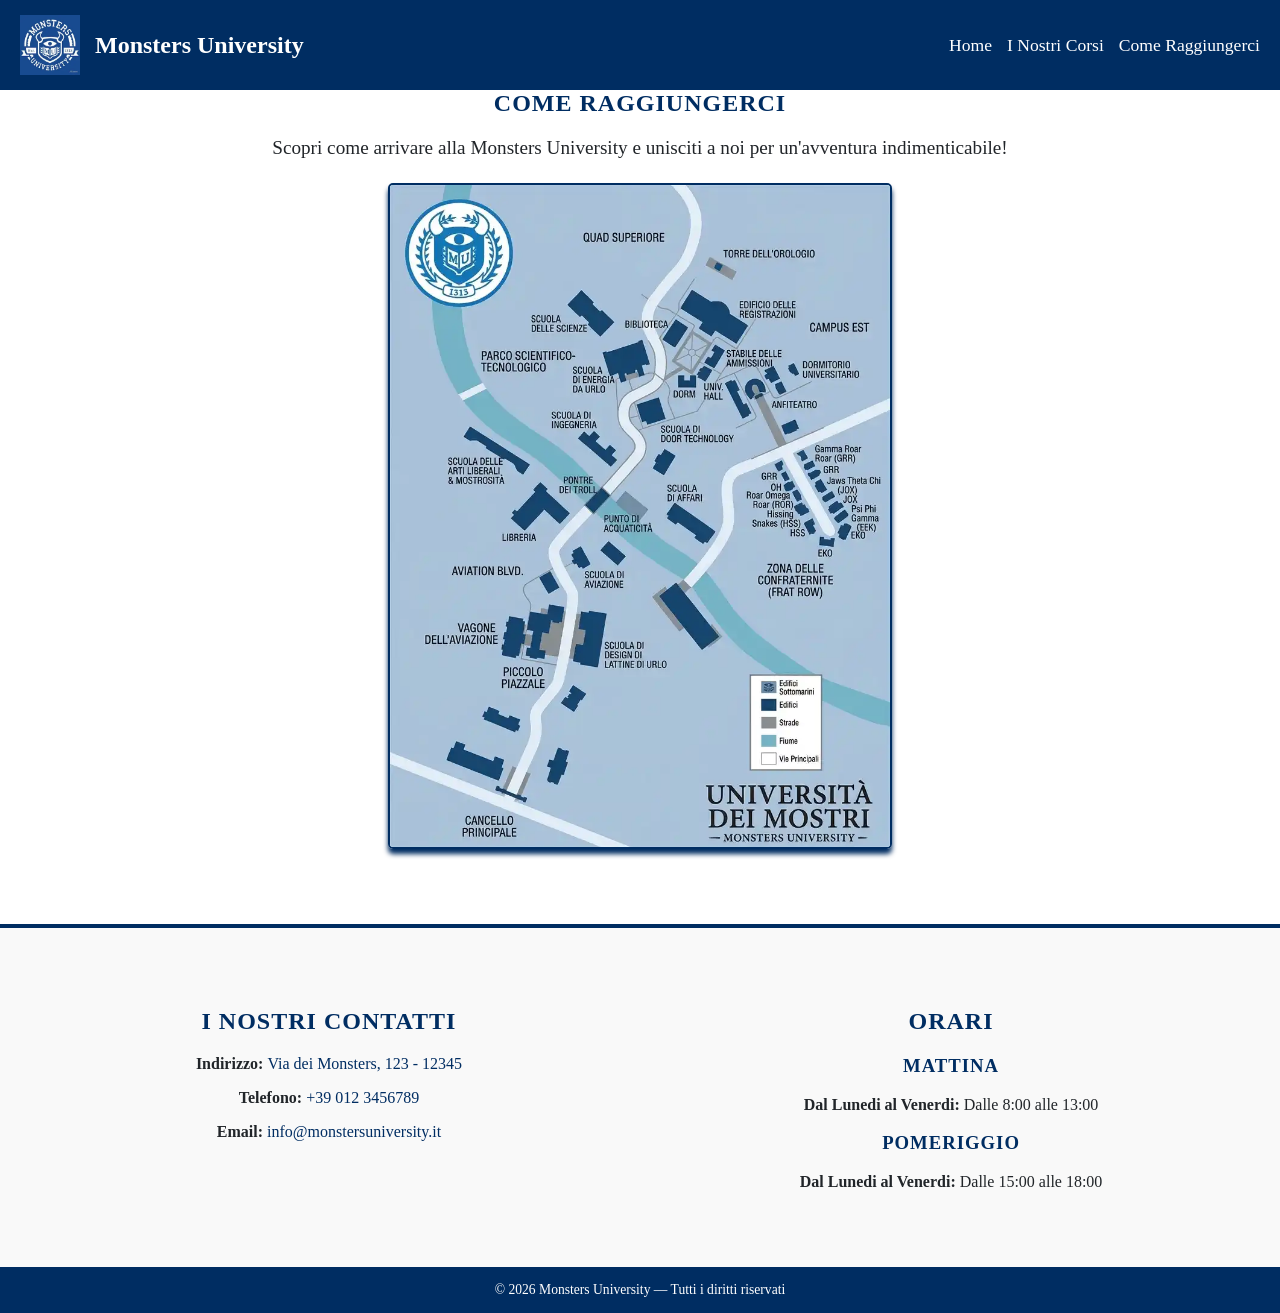
==== pages/comeRaggiungerci.html @ dba763a9 "Fix: Navbar resa fissa sullo scorrimento e resi i testi dei collegamenti nella navbar più grandi anc" ====
<!DOCTYPE html>
<html lang="it">
<head>
    <meta charset="UTF-8">
    <meta name="viewport" content="width=device-width, initial-scale=1.0">
    <meta name="description" content="Come Raggiungerci">
    <title>Come Raggiungerci</title>

    <link rel="shortcut icon" href="../assets/images/Favicon.ico" type="image/x-icon" />
    
    <link rel="stylesheet" href="../css/navbar.css" />
    <link rel="stylesheet" href="../css/style.css" />
    <!-- richiamo del file CSS specifico per la pagina "Come Raggiungerci" -->
    <link rel="stylesheet" href="../css/comeRaggiungerci.css" />
    <link rel="stylesheet" href="../css/footer.css" />
</head>
<body>
    <header class="navbar">
        <div class="logo">
            <a href="../index.html">
                <img src="../assets/images/logoScuola.webp" alt="Logo MU" width="94" height="94" style="height: 60px; width: auto">
            </a>
            <span>Monsters University</span>
        </div>
        <button class="hamburger" aria-label="Apri menu">
            <span></span>
            <span></span>
            <span></span>
        </button>
        <nav>
            <ul class="nav-links">
                <li><a href="../index.html">Home</a></li>
                <li><a href="../pages/nostriCorsi.html">I Nostri Corsi</a></li>
                <li><a href="#">Come Raggiungerci</a></li>
            </ul>
        </nav>
    </header>

    <main>
        <ul class="menuSmartphone">
            <li><a href="../index.html">Home</a></li> 
            <li><a href="../pages/nostriCorsi.html">I Nostri Corsi</a></li>
            <li><a href="#">Come Raggiungerci</a></li>
        </ul>

        <!-- Contenuto della pagina "Come Raggiungerci" -->
        <section class="hero-come-raggiungerci">
            <div class="hero-overlay">
                <div class="hero-contenuti" id="inizio">
                    <h1 class="">Come Raggiungerci</h1>
                    <p class="hero-descrizione">Scopri come arrivare alla Monsters University e unisciti a noi per un'avventura indimenticabile!</p>
                    <div class="mappa">

                        <img src="../assets/images/mappaUniversitaDesktop.webp" 
                            srcset="../assets/images/mappaUniversitaDesktop.webp 500w, 
                                    ../assets/images/mappaUniversitaDesktop.webp 1000w" 
                            sizes="(max-width: 768px) 90vw, 500px"
                            alt="Mappa della Monsters University"
                            loading="lazy"
                            width="500" 
                            height="662">
                    </div>
                </div>
            </div>
        </section>
        <section class="info-container">
            <div class="contatti">
                <h2>I nostri contatti</h2>
                    <p><strong>Indirizzo: </strong><a href="http://maps.google.com/?q=Via+dei+Monsters%2C+123+-+12345+-+Monstropolis" target="_blank">Via dei Monsters, 123 - 12345</a></p>
                    <p><strong>Telefono: </strong><a href="tel:+390123456789">+39 012 3456789</a></p>
                    <p><strong>Email: </strong><a href="mailto:info@monstersuniversity.it">info@monstersuniversity.it</a></p>
            </div>
            <div class="orari">
                <h2>Orari</h2>
                    <h3>Mattina</h3>
                        <p><strong>Dal Lunedi al Venerdi:  </strong>Dalle 8:00 alle 13:00</p>
                    <h3>Pomeriggio</h3>
                        <p><strong>Dal Lunedi al Venerdi: </strong>Dalle 15:00 alle 18:00</p>
            </div>
        </section>
    </main>
    <script src="../JavaScript/jquery-3.6.0.min.js"></script>
    <script src="../JavaScript/customNavbar.js"></script>
    <script src="../JavaScript/footer.js"></script>
</body>
</html>
---- css/navbar.css ----
/* NAVBAR.CSS - Stili globali e Navigazione */

body {
    margin: 0;
    font-family: 'Arial', sans-serif;
    padding-top: 70px; /* Spazio per la navbar fissa */
}

.logo a {
    display: flex;
    align-items: center;
    gap: 15px;
    text-decoration: none;
    color: white;
    /* O il colore che preferisci per il testo del logo */
}

.logo a:hover {
    /* Opzionale: un leggero effetto quando passi il mouse sul logo */
    opacity: 0.9;
}

/* Tipografia specifica per gli elementi della Navbar */
.logo span {
    font-family: 'Roboto Slab', serif;
    color: white;
}

.nav-links a {
    font-family: 'Graduate', serif;
    /* Ripristinato Graduate come nel tuo file originale */
    color: white;
    text-decoration: none;
    font-size: 1.1rem;
    transition: color 0.3s;
}

/* Struttura Navbar */
.navbar {
    display: flex;
    justify-content: space-between;
    align-items: center;
    padding: 15px 20px;
    background-color: #002D62;
    color: white;
    /* Rende la navbar fissa */
    position: fixed;   
    top: 0;            
    left: 0;           
    width: 100%;       
    box-sizing: border-box; 
    z-index: 1000;     
}



.logo {
    display: flex;
    align-items: center;
    gap: 15px;
    font-size: 1.5rem;
    font-weight: bold;
    transition: 0.3s;
    text-decoration: none;
}

.logo:hover {
    text-shadow: 2px 2px 5px #93c54b;
}

.nav-links {
    list-style: none;
    display: flex;
    flex-wrap: wrap;
    justify-content: center;
    gap: 15px;
    margin: 0;
    padding: 0;
}

.nav-links a:hover {
    color: #93c54b;
}
/*Menu Hamburger e bottone nascosti in modalità desktop*/
.menuSmartphone {
    display: none;
}

.hamburger {
    display: none;
    flex-direction: column;
    gap: 5px;
    background: none;
    border: none;
    cursor: pointer;
}

.hamburger span {
    width: 28px;
    height: 3px;
    background: white;
    border-radius: 3px;
    transition: 0.3s;
}

/* Responsive Navbar */
@media screen and (max-width: 768px) {

    html,
    body {
        overflow-x: hidden;
    }

    .menu {
        display: none;
    }

    .line {
        width: 30px;
        height: 2px;
        margin: 5px;
    }

    nav {
        width: 100%;
        display: none;
    }

    .navbar {
        position: fixed;
        display: flex;
        justify-content: space-between;
        align-items: center;
        left: 0%;
        top: 0%;
        width: 100%;
        z-index: 1000;
        transform: translate();
    }

    .logo {
        display: flex;
        align-items: center;
        gap: 15px;
        font-size: 1.5rem;
        font-weight: bold;
        transition: 0.3s;
        text-decoration: none;
    }

    .title {
        display: flex;
        margin-top: 10%;
        flex-direction: column;
        justify-content: center;
        align-items: center;
        text-align: center;
        padding: 60px 20px;
        background-color: #ffffff;
    }

    .nav-links {
        display: none;
    }

    .hamburger {
        display: flex;
        flex-direction: column;
        gap: 5px;
        margin-left: auto;
        margin-right: 8px;
    }

.menuSmartphone {
    display: flex;
    position: fixed;
    list-style: none;
    padding: 20px;
    background: #002D62;
    height: 100vh;
    width: 100%;
    flex-direction: column;
    top: 70px;
    clip-path: 100% at 50% -50%;
    -webkit-clip-path: circle(100px at 50% -50%);
    transition: all 1s ease-out;
    pointer-events: none;
    z-index: 900;
}

.menuSmartphone a {
    display: block;
    padding: 15px 0;
    color: white;
    text-decoration: none;
    font-size: 1.2rem; /*Dimensione del testo per i link del menu smartphone*/
    font-family: 'Roboto Slab', serif;
}

.menuSmartphone.open {
    /* MODIFICA: Riattiva i click solo quando è aperto */
    pointer-events: auto;
    -webkit-clip-path: circle(150% at 90% 0%);
    clip-path: circle(150% at 90% 0%);
}

.open {
    display: flex;
    clip-path: 1500% at 50% -50%;
    -webkit-clip-path: circle(1500px at 90% -50%);
    pointer-events: auto;
}
}
---- css/style.css ----
/* STILI GENERALI */
body {
    margin: 0;
    font-family: 'Roboto Slab', serif;
    background-color: #ffffff;
    color: #212529;
    padding-top: 80px; /* Spazio per la navbar fissa */
}

h1, h2, h3 {
    font-family: 'Roboto Slab', serif;
    text-transform: uppercase;
    letter-spacing: 1px;
    color: #002D62;
}

/* 2. SEZIONE TITOLO (HERO/HEADER PAGINA) */
.title {
    display: flex;
    flex-direction: column;
    justify-content: center;
    align-items: center;
    text-align: center;
    padding: 80px 20px;
    background-color: #ffffff;
}

.title h1 {
    margin-bottom: 10px;
    color: #002D62;
}

.title p {
    font-size: 1.4rem;
    color: #1a1a1a;
    max-width: 600px;
}

/* 3. SEZIONE CAMPUS (SCHOOL) */
.school {
    display: flex;
    flex-direction: column;
    justify-content: center;
    align-items: center;
    text-align: center;
    padding: 80px 5%;
}

.school img {
    max-width: 50%;
    height: auto;
    border: 5px double #002D62;
    border-radius: 10px;
    box-shadow: 0 10px 20px rgba(0,0,0,0.2);
}

/* 4. SEZIONE STORIA */
.storia {
    background-color: #f8f9fa;
    padding: 80px 10%;
    border-top: 4px solid #002D62;
}

.container-storia {
    max-width: 1000px;
    margin: 0 auto;
}

.storia h2 {
    font-size: 2.5rem;
    margin-bottom: 40px;
    text-align: center;
}

.storia-grid {
    display: flex;
    gap: 50px;
    align-items: flex-start;
}

.testo-storia p {
    font-size: 1.1rem;
    line-height: 1.8;
    color: #1a1a1a;
    margin-bottom: 20px;
}

/* 5. CITAZIONE */
.citazione {
    background-color: #ffffff;
    padding: 30px;
    border-left: 6px solid #002D62;
    box-shadow: 4px 4px 15px rgba(0,0,0,0.05);
    min-width: 280px;
}

.citazione blockquote {
    font-style: italic;
    font-size: 1.2rem;
    color: #002D62;
    margin: 0;
}

.citazione span {
    display: block;
    margin-top: 15px;
    font-weight: bold;
    font-style: normal;
    font-size: 0.9rem;
}

/* 6. RESPONSIVE */
@media (max-width: 768px) {
    .hero-content h1 {
        font-size: 2.2rem;
    }

    .storia-grid {
        flex-direction: column;
        text-align: center;
    }

    .school img {
        max-width: 80%;
        height: auto;
    }

    .citazione {
        min-width: unset;
        width: 100%;
        box-sizing: border-box;
    }
}
---- css/comeRaggiungerci.css ----
/* Modifiche per la pagina "Come Raggiungerci" */
.hero-descrizione{
  font-size: 1.2em;
}
/* Impostazione bordo e immagine della mappa */
.mappa {
    display: flex;
    flex-direction: column;
    justify-content: center;
    align-items: center;
    text-align: center;
    padding: 5px;
}

.mappa img {
    display: block;
    height: auto;    /* Mantiene le proporzioni corrette */
    margin: 0 auto;  /* La centra nel contenitore */
    max-width: 50%;
    border: 2px double #002d62;
    box-shadow: 0 5px 5px rgb(0, 45, 98);
    border-radius: 5px;
}

/* Su Desktop la vogliamo un po' più piccolina per non occupare tutto */
@media (min-width: 769px) {
    .mappa img {
        max-width: 500px; 
    }
}

/* Allineo tutti i testi al centro */
#inizio{
    text-align: center;
    padding: 70px 5%;
}

.info-container {
    display: flex;             
    justify-content: space-between;
    align-items: flex-start;       
    padding: 60px 5%;             
    background-color: #f9f9f9;
    border-top: 4px solid #002D62;
    right: 100%;
}
.contatti, .orari {
    flex: 1;
    max-width: 46%; /* Lasciamo un 10% di "aria" in mezzo */
    text-align: center;
}

a{
    font-family: 'Graduate', serif;
    color: #002D62;
    text-decoration: none;
    transition: color 0.3s;
}

.contatti p a:hover {
    color: #93c54b;
    font-weight: bold; /* Lo rende anche grassetto al passaggio */
    font-size: 17px;
}

.orari {
    text-align: center; /* Spinge il contenuto degli orari verso il bordo destro */
}

/* Rimuovi i padding-inline fissi che avevi prima per evitare conflitti */
---- css/footer.css ----
/* FOOTER.CSS - Stili del footer globale */
body {
    margin: 0;
    padding: 0;
}

.site-footer {
    background-color: #002D62;
    color: white;
    text-align: center;
    padding: 15px 20px;
    font-family: 'Roboto Slab', serif;
    font-size: 0.85rem;
    width: 100%;
    box-sizing: border-box;
    /* Forza il footer a ignorare eventuali margini del padre */
    margin-left: 0;
    margin-right: 0;
}

.site-footer p {
    margin: 0;
    color: #ffffff;
}

@media screen and (max-width: 768px) {
    .site-footer {
        padding: 12px 15px;
        font-size: 0.75rem;
    }
}
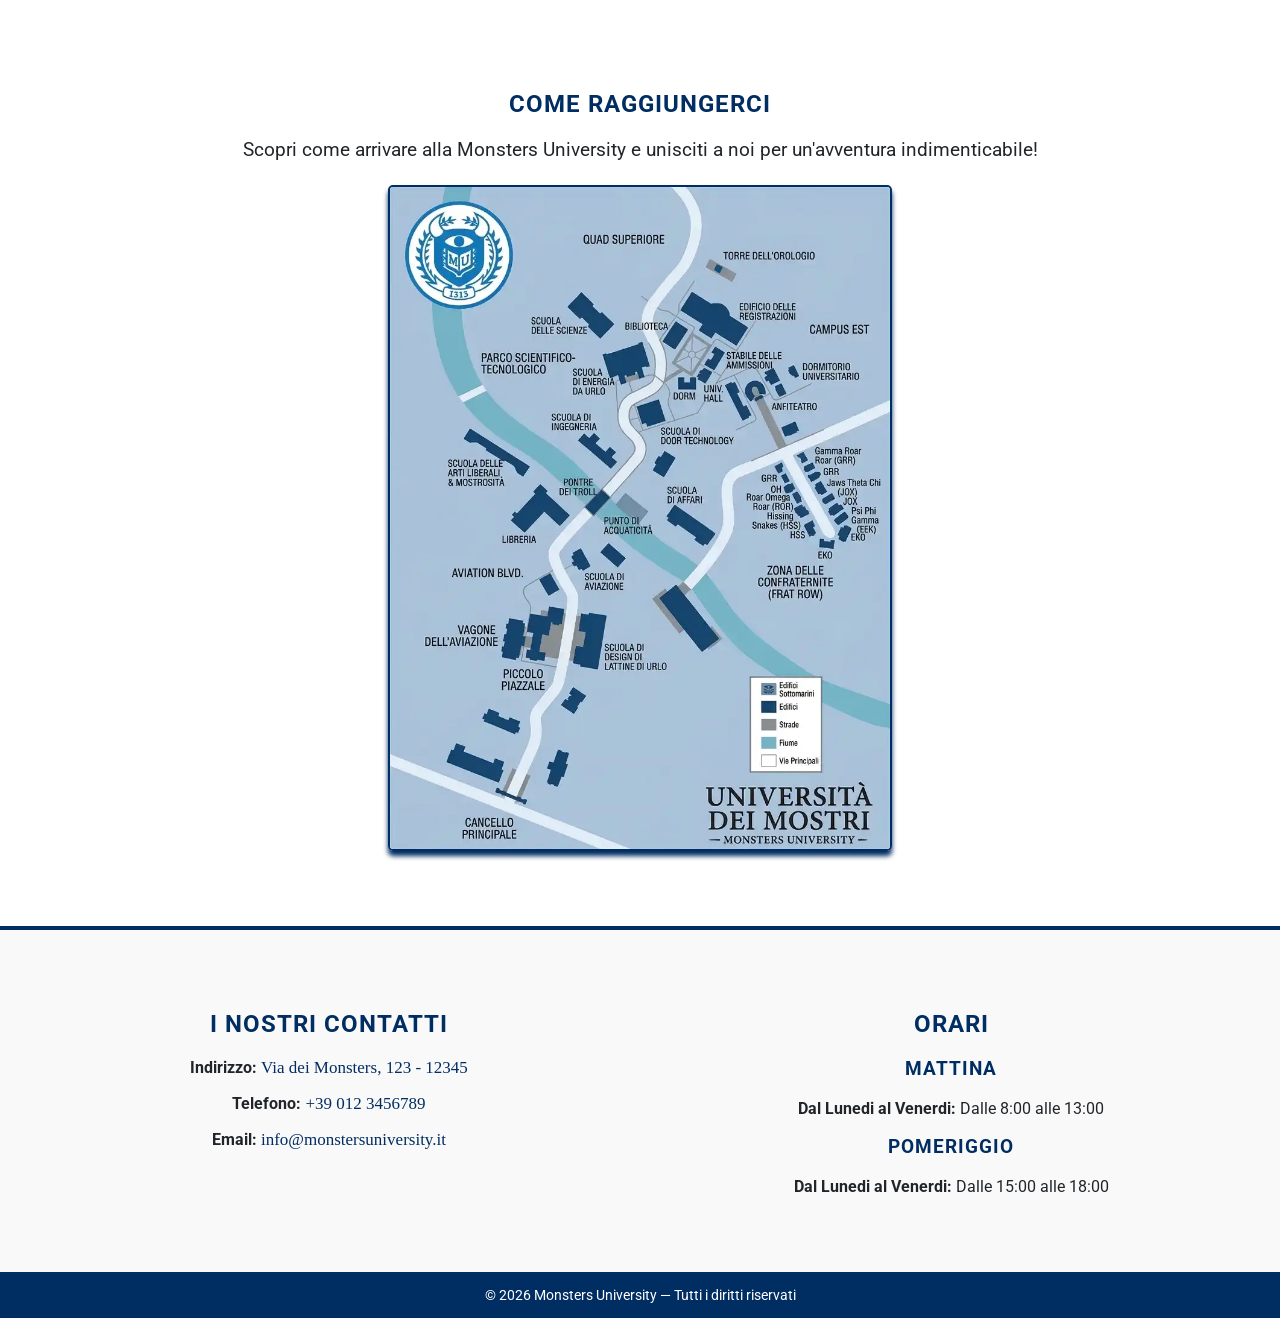
==== commit 07de7882: "Refactor: navbar resa dinamica su pagina comeRaggiungerci" ====
--- a/pages/comeRaggiungerci.html
+++ b/pages/comeRaggiungerci.html
@@ -7,80 +7,66 @@
     <title>Come Raggiungerci</title>
 
     <link rel="shortcut icon" href="../assets/images/Favicon.ico" type="image/x-icon" />
-    
+
+    <!-- Fogli di stile separati per responsabilità: navbar, stili globali, footer e lo stile specifico per comeRaggiungerci -->
+    <link rel="stylesheet" href="../css/fonts.css">
     <link rel="stylesheet" href="../css/navbar.css" />
     <link rel="stylesheet" href="../css/style.css" />
-    <!-- richiamo del file CSS specifico per la pagina "Come Raggiungerci" -->
+    <link rel="stylesheet" href="../css/footer.css">
     <link rel="stylesheet" href="../css/comeRaggiungerci.css" />
-    <link rel="stylesheet" href="../css/footer.css" />
 </head>
 <body>
-    <header class="navbar">
-        <div class="logo">
-            <a href="../index.html">
-                <img src="../assets/images/logoScuola.webp" alt="Logo MU" width="94" height="94" style="height: 60px; width: auto">
-            </a>
-            <span>Monsters University</span>
-        </div>
-        <button class="hamburger" aria-label="Apri menu">
-            <span></span>
-            <span></span>
-            <span></span>
-        </button>
-        <nav>
-            <ul class="nav-links">
-                <li><a href="../index.html">Home</a></li>
-                <li><a href="../pages/nostriCorsi.html">I Nostri Corsi</a></li>
-                <li><a href="#">Come Raggiungerci</a></li>
-            </ul>
-        </nav>
-    </header>
+    <!-- Navbar iniettata dinamicamente da caricaNavBar.js -->
+    <div class="navbar-placeholder"></div>
 
     <main>
-        <ul class="menuSmartphone">
-            <li><a href="../index.html">Home</a></li> 
-            <li><a href="../pages/nostriCorsi.html">I Nostri Corsi</a></li>
-            <li><a href="#">Come Raggiungerci</a></li>
-        </ul>
+        <!-- Menu smartphone iniettato dinamicamente da caricaNavBar.js -->
+        <div id="menu-smartphone-placeholder"></div>
+            <!-- Contenuto della pagina "Come Raggiungerci" -->
+            <section class="hero-come-raggiungerci">
+                <div class="hero-overlay">
+                    <div class="hero-contenuti" id="inizio">
+                        <h1 class="">Come Raggiungerci</h1>
+                        <p class="hero-descrizione">Scopri come arrivare alla Monsters University e unisciti a noi per un'avventura indimenticabile!</p>
+                        <div class="mappa">
 
-        <!-- Contenuto della pagina "Come Raggiungerci" -->
-        <section class="hero-come-raggiungerci">
-            <div class="hero-overlay">
-                <div class="hero-contenuti" id="inizio">
-                    <h1 class="">Come Raggiungerci</h1>
-                    <p class="hero-descrizione">Scopri come arrivare alla Monsters University e unisciti a noi per un'avventura indimenticabile!</p>
-                    <div class="mappa">
-
-                        <img src="../assets/images/mappaUniversitaDesktop.webp" 
-                            srcset="../assets/images/mappaUniversitaDesktop.webp 500w, 
-                                    ../assets/images/mappaUniversitaDesktop.webp 1000w" 
-                            sizes="(max-width: 768px) 90vw, 500px"
-                            alt="Mappa della Monsters University"
-                            loading="lazy"
-                            width="500" 
-                            height="662">
+                            <img src="../assets/images/mappaUniversitaDesktop.webp" 
+                                srcset="../assets/images/mappaUniversitaDesktop.webp 500w, 
+                                        ../assets/images/mappaUniversitaDesktop.webp 1000w" 
+                                sizes="(max-width: 768px) 90vw, 500px"
+                                alt="Mappa della Monsters University"
+                                loading="lazy"
+                                width="500" 
+                                height="662">
+                        </div>
                     </div>
                 </div>
-            </div>
-        </section>
-        <section class="info-container">
-            <div class="contatti">
-                <h2>I nostri contatti</h2>
-                    <p><strong>Indirizzo: </strong><a href="http://maps.google.com/?q=Via+dei+Monsters%2C+123+-+12345+-+Monstropolis" target="_blank">Via dei Monsters, 123 - 12345</a></p>
-                    <p><strong>Telefono: </strong><a href="tel:+390123456789">+39 012 3456789</a></p>
-                    <p><strong>Email: </strong><a href="mailto:info@monstersuniversity.it">info@monstersuniversity.it</a></p>
-            </div>
-            <div class="orari">
-                <h2>Orari</h2>
-                    <h3>Mattina</h3>
-                        <p><strong>Dal Lunedi al Venerdi:  </strong>Dalle 8:00 alle 13:00</p>
-                    <h3>Pomeriggio</h3>
-                        <p><strong>Dal Lunedi al Venerdi: </strong>Dalle 15:00 alle 18:00</p>
-            </div>
-        </section>
+            </section>
+            <section class="info-container">
+                <div class="contatti">
+                    <h2>I nostri contatti</h2>
+                        <p><strong>Indirizzo: </strong><a href="http://maps.google.com/?q=Via+dei+Monsters%2C+123+-+12345+-+Monstropolis" target="_blank" class="informazioni">Via dei Monsters, 123 - 12345</a></p>
+                        <p><strong>Telefono: </strong><span class="informazioni">+39 012 3456789</span></p>
+                        <p><strong>Email: </strong><a href="mailto:info@monstersuniversity.it" class="informazioni">info@monstersuniversity.it</a></p>
+                </div>
+                <div class="orari">
+                    <h2>Orari</h2>
+                        <h3>Mattina</h3>
+                            <p><strong>Dal Lunedi al Venerdi:  </strong>Dalle 8:00 alle 13:00</p>
+                        <h3>Pomeriggio</h3>
+                            <p><strong>Dal Lunedi al Venerdi: </strong>Dalle 15:00 alle 18:00</p>
+                </div>
+            </section>
     </main>
-    <script src="../JavaScript/jquery-3.6.0.min.js"></script>
+
+    <!-- Template HTML della navbar per pagine in /pages (path con ../) -->
+    <script src="../JavaScript/navbar.js"></script>
+    <!-- Servizio di iniezione dei componenti nel DOM -->
+    <script src="../services/caricaNavBar.js"></script>
+    <!-- Logica interattiva della navbar (hamburger menu, animazioni) -->
     <script src="../JavaScript/customNavbar.js"></script>
+    <!-- Footer dinamico aggiunto dai colleghi -->
     <script src="../JavaScript/footer.js"></script>
+
 </body>
 </html>
--- a/css/fonts.css
+++ b/css/fonts.css
@@ -0,0 +1,24 @@
+/* CONFIGURAZIONE FONT LOCALE - ROBOTO SLAB
+   Questa configurazione permette al progetto di funzionare 100% offline,
+   risolvendo i warning di sicurezza (Subresource Integrity) di SonarQube
+   ed evitando chiamate esterne ai server Google.
+*/
+
+/* roboto-slab-700 - latin */
+@font-face {
+  font-family: 'Roboto Slab';
+  font-style: normal;
+  font-weight: 400;
+  font-display: swap;
+  src: url('../assets/fonts/roboto-v51-latin-regular.woff2') format('woff2');
+}
+
+/* Nota: Controlla se anche il file regular (400) ha il v51 nel nome! 
+   Se sì, aggiorna anche quello qui sotto: */
+@font-face {
+  font-family: 'Roboto Slab';
+  font-style: normal;
+  font-weight: 700;
+  font-display: swap;
+  src: url('../assets/fonts/roboto-v51-latin-700.woff2') format('woff2');
+}
--- a/css/comeRaggiungerci.css
+++ b/css/comeRaggiungerci.css
@@ -50,18 +50,13 @@
     text-align: center;
 }
 
-a{
+.informazioni{
     font-family: 'Graduate', serif;
     color: #002D62;
     text-decoration: none;
-    transition: color 0.3s;
+    font-size: 17px;
 }
 
-.contatti p a:hover {
-    color: #93c54b;
-    font-weight: bold; /* Lo rende anche grassetto al passaggio */
-    font-size: 17px;
-}
 
 .orari {
     text-align: center; /* Spinge il contenuto degli orari verso il bordo destro */
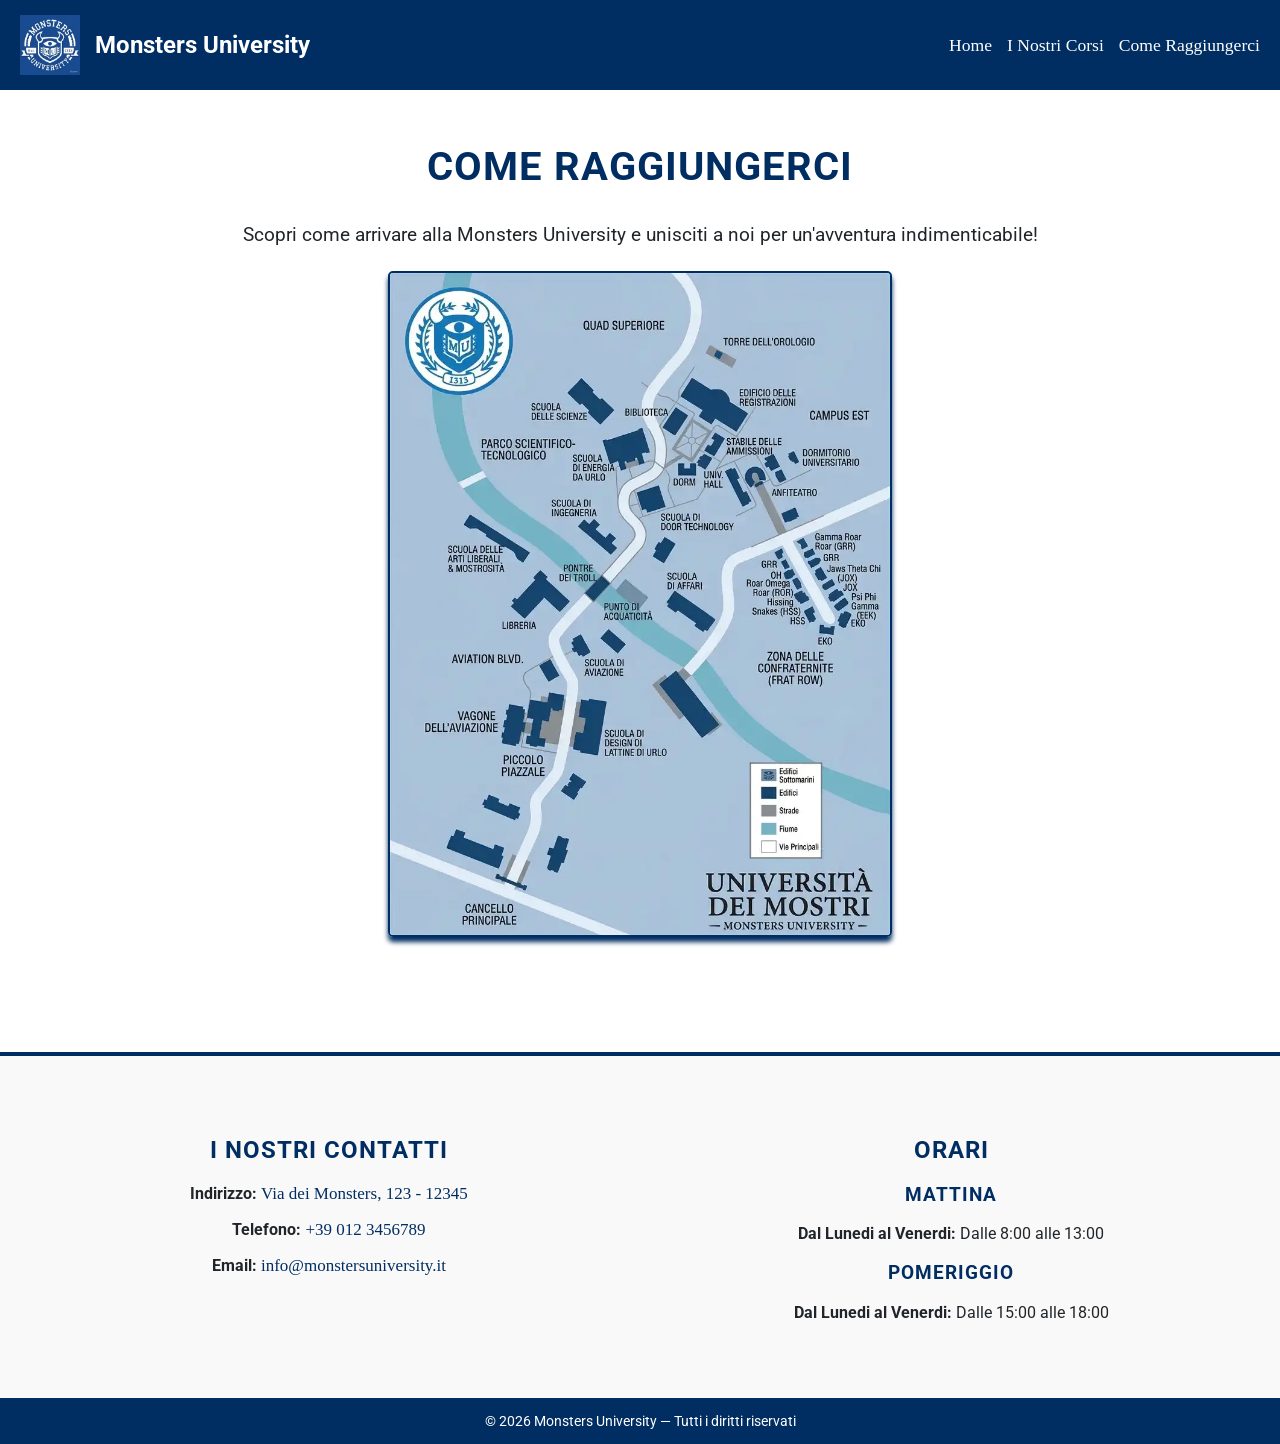
==== commit 0c671493: "Refactor: navbar resa dinamica sulla pagina comeRaggiungerci" ====
--- a/pages/comeRaggiungerci.html
+++ b/pages/comeRaggiungerci.html
@@ -14,10 +14,11 @@
     <link rel="stylesheet" href="../css/style.css" />
     <link rel="stylesheet" href="../css/footer.css">
     <link rel="stylesheet" href="../css/comeRaggiungerci.css" />
+    <link rel="stylesheet" href="../css/footer.css" />
 </head>
 <body>
     <!-- Navbar iniettata dinamicamente da caricaNavBar.js -->
-    <div class="navbar-placeholder"></div>
+    <div id="navbar-placeholder"></div>
 
     <main>
         <!-- Menu smartphone iniettato dinamicamente da caricaNavBar.js -->
@@ -26,7 +27,7 @@
             <section class="hero-come-raggiungerci">
                 <div class="hero-overlay">
                     <div class="hero-contenuti" id="inizio">
-                        <h1 class="">Come Raggiungerci</h1>
+                        <h1>Come Raggiungerci</h1>
                         <p class="hero-descrizione">Scopri come arrivare alla Monsters University e unisciti a noi per un'avventura indimenticabile!</p>
                         <div class="mappa">
 
@@ -58,7 +59,7 @@
                 </div>
             </section>
     </main>
-
+    <script src="../JavaScript/jquery-3.6.0.min.js"></script>
     <!-- Template HTML della navbar per pagine in /pages (path con ../) -->
     <script src="../JavaScript/navbar.js"></script>
     <!-- Servizio di iniezione dei componenti nel DOM -->
--- a/css/comeRaggiungerci.css
+++ b/css/comeRaggiungerci.css
@@ -1,6 +1,9 @@
+h1{
+    font-size: 2.5rem;
+}
 /* Modifiche per la pagina "Come Raggiungerci" */
 .hero-descrizione{
-  font-size: 1.2em;
+  font-size: 1.2rem;
 }
 /* Impostazione bordo e immagine della mappa */
 .mappa {
@@ -32,7 +35,7 @@
 /* Allineo tutti i testi al centro */
 #inizio{
     text-align: center;
-    padding: 70px 5%;
+    padding: 110px 5%;
 }
 
 .info-container {
@@ -42,7 +45,6 @@
     padding: 60px 5%;             
     background-color: #f9f9f9;
     border-top: 4px solid #002D62;
-    right: 100%;
 }
 .contatti, .orari {
     flex: 1;
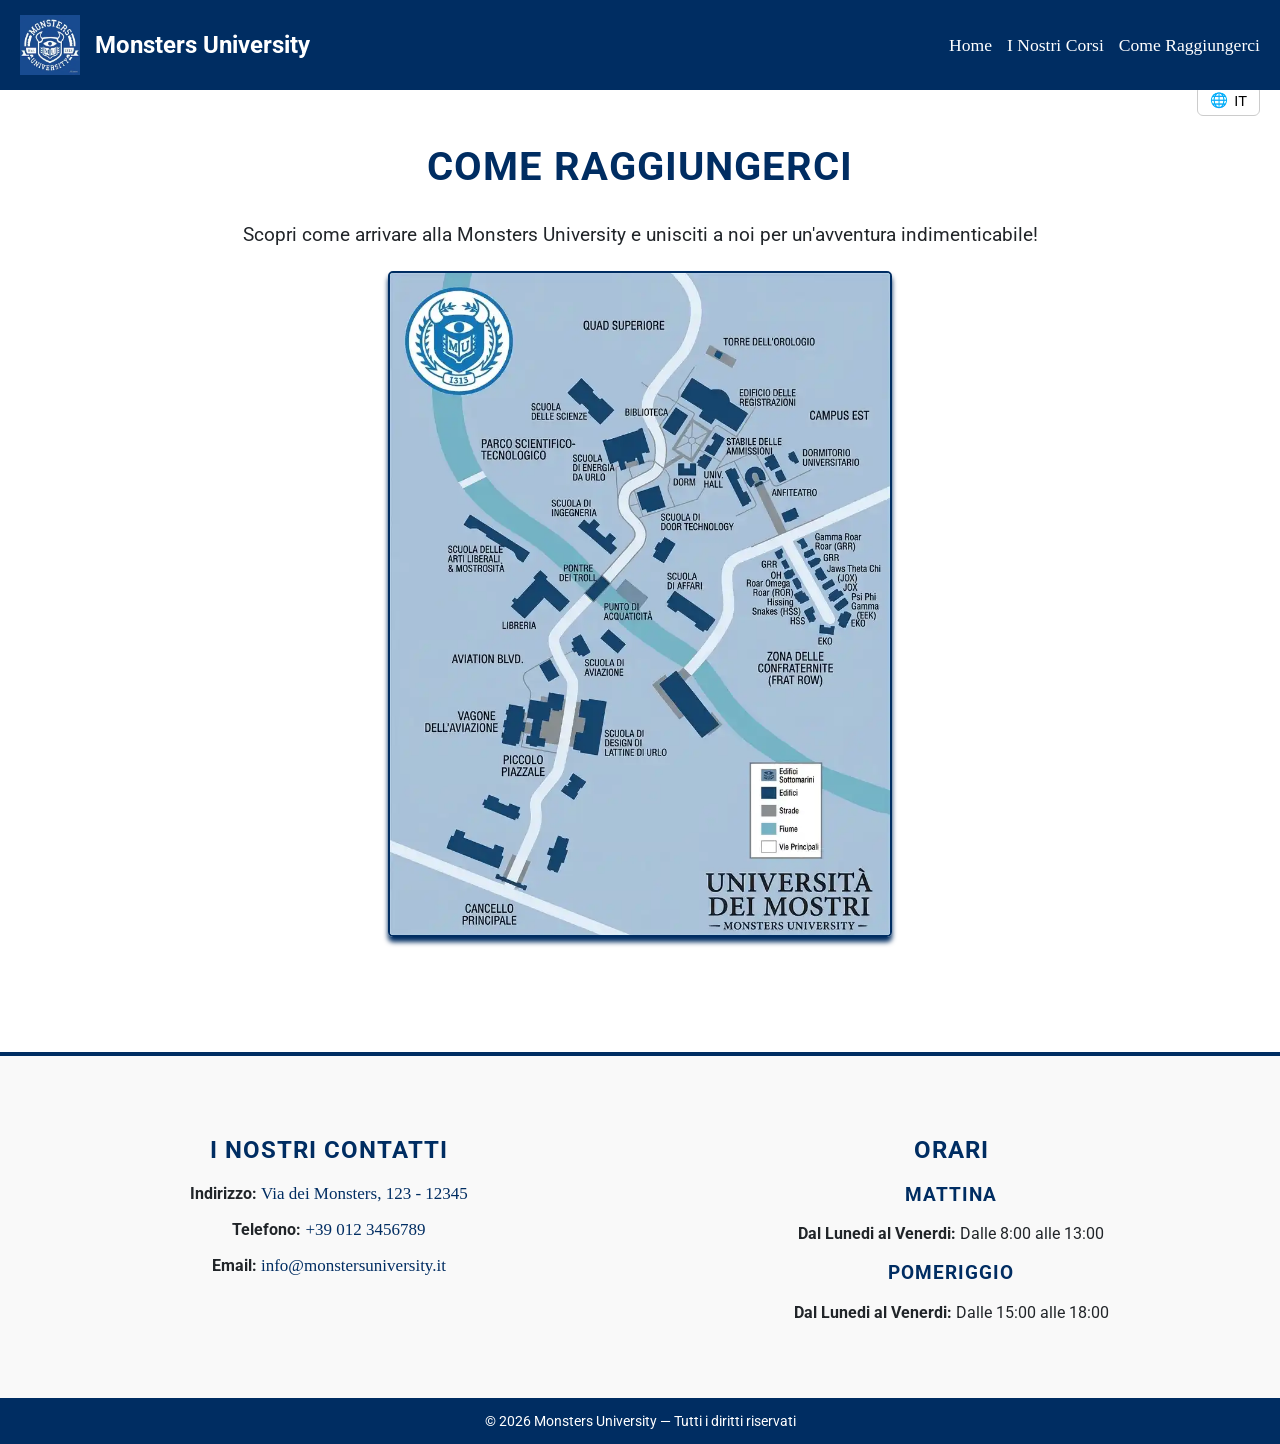
==== commit 36f49020: "Update: Inserita logica e pulsante di cambio lingua in tutte le pagine" ====
--- a/pages/comeRaggiungerci.html
+++ b/pages/comeRaggiungerci.html
@@ -4,15 +4,15 @@
     <meta charset="UTF-8">
     <meta name="viewport" content="width=device-width, initial-scale=1.0">
     <meta name="description" content="Come Raggiungerci">
-    <title>Come Raggiungerci</title>
+    <title>Monsters University — Come Raggiungerci</title>
 
     <link rel="shortcut icon" href="../assets/images/Favicon.ico" type="image/x-icon" />
 
     <!-- Fogli di stile separati per responsabilità: navbar, stili globali, footer e lo stile specifico per comeRaggiungerci -->
     <link rel="stylesheet" href="../css/fonts.css">
     <link rel="stylesheet" href="../css/navbar.css" />
+    <link rel="stylesheet" href="../css/cambioLingua.css" />
     <link rel="stylesheet" href="../css/style.css" />
-    <link rel="stylesheet" href="../css/footer.css">
     <link rel="stylesheet" href="../css/comeRaggiungerci.css" />
     <link rel="stylesheet" href="../css/footer.css" />
 </head>
@@ -20,45 +20,66 @@
     <!-- Navbar iniettata dinamicamente da caricaNavBar.js -->
     <div id="navbar-placeholder"></div>
 
+    <!-- Selettore lingua iniettato dinamicamente da langService.js -->
+    <div id="lang-selector-placeholder"></div>
+
     <main>
         <!-- Menu smartphone iniettato dinamicamente da caricaNavBar.js -->
         <div id="menu-smartphone-placeholder"></div>
-            <!-- Contenuto della pagina "Come Raggiungerci" -->
-            <section class="hero-come-raggiungerci">
-                <div class="hero-overlay">
-                    <div class="hero-contenuti" id="inizio">
-                        <h1>Come Raggiungerci</h1>
-                        <p class="hero-descrizione">Scopri come arrivare alla Monsters University e unisciti a noi per un'avventura indimenticabile!</p>
-                        <div class="mappa">
 
-                            <img src="../assets/images/mappaUniversitaDesktop.webp" 
-                                srcset="../assets/images/mappaUniversitaDesktop.webp 500w, 
-                                        ../assets/images/mappaUniversitaDesktop.webp 1000w" 
-                                sizes="(max-width: 768px) 90vw, 500px"
-                                alt="Mappa della Monsters University"
-                                loading="lazy"
-                                width="500" 
-                                height="662">
-                        </div>
+        <!-- Contenuto della pagina "Come Raggiungerci" -->
+        <section class="hero-come-raggiungerci">
+            <div class="hero-overlay">
+                <div class="hero-contenuti" id="inizio">
+                    <h1 data-i18n="cr_hero_title">Come Raggiungerci</h1>
+                    <p class="hero-descrizione" data-i18n="cr_hero_descrizione">Scopri come arrivare alla Monsters University e unisciti a noi per un'avventura indimenticabile!</p>
+                    <div class="mappa">
+                        <img src="../assets/images/mappaUniversitaDesktop.webp"
+                            srcset="../assets/images/mappaUniversitaDesktop.webp 500w,
+                                    ../assets/images/mappaUniversitaDesktop.webp 1000w"
+                            sizes="(max-width: 768px) 90vw, 500px"
+                            alt="Mappa della Monsters University"
+                            loading="lazy"
+                            width="500"
+                            height="662">
                     </div>
                 </div>
-            </section>
-            <section class="info-container">
-                <div class="contatti">
-                    <h2>I nostri contatti</h2>
-                        <p><strong>Indirizzo: </strong><a href="http://maps.google.com/?q=Via+dei+Monsters%2C+123+-+12345+-+Monstropolis" target="_blank" class="informazioni">Via dei Monsters, 123 - 12345</a></p>
-                        <p><strong>Telefono: </strong><span class="informazioni">+39 012 3456789</span></p>
-                        <p><strong>Email: </strong><a href="mailto:info@monstersuniversity.it" class="informazioni">info@monstersuniversity.it</a></p>
-                </div>
-                <div class="orari">
-                    <h2>Orari</h2>
-                        <h3>Mattina</h3>
-                            <p><strong>Dal Lunedi al Venerdi:  </strong>Dalle 8:00 alle 13:00</p>
-                        <h3>Pomeriggio</h3>
-                            <p><strong>Dal Lunedi al Venerdi: </strong>Dalle 15:00 alle 18:00</p>
-                </div>
-            </section>
+            </div>
+        </section>
+
+        <section class="info-container">
+            <div class="contatti">
+                <h2 data-i18n="cr_contatti_titolo">I nostri contatti</h2>
+                <p>
+                    <strong data-i18n="cr_indirizzo_label">Indirizzo: </strong>
+                    <a href="http://maps.google.com/?q=Via+dei+Monsters%2C+123+-+12345+-+Monstropolis" target="_blank" class="informazioni" data-i18n="cr_indirizzo_valore">Via dei Monsters, 123 - 12345</a>
+                </p>
+                <p>
+                    <strong data-i18n="cr_telefono_label">Telefono: </strong>
+                    <span class="informazioni">+39 012 3456789</span>
+                </p>
+                <p>
+                    <strong data-i18n="cr_email_label">Email: </strong>
+                    <a href="mailto:info@monstersuniversity.it" class="informazioni">info@monstersuniversity.it</a>
+                </p>
+            </div>
+            <div class="orari">
+                <h2 data-i18n="cr_orari_titolo">Orari</h2>
+                <h3 data-i18n="cr_orari_mattina">Mattina</h3>
+                <p>
+                    <strong data-i18n="cr_orari_lun_ven">Dal Lunedi al Venerdi: </strong>
+                    <span data-i18n="cr_orari_mattina_ore">Dalle 8:00 alle 13:00</span>
+                </p>
+                <h3 data-i18n="cr_orari_pomeriggio">Pomeriggio</h3>
+                <p>
+                    <strong data-i18n="cr_orari_lun_ven">Dal Lunedi al Venerdi: </strong>
+                    <span data-i18n="cr_orari_pomeriggio_ore">Dalle 15:00 alle 18:00</span>
+                </p>
+            </div>
+        </section>
     </main>
+
+    <!-- jQuery: libreria esterna, deve essere caricata per prima -->
     <script src="../JavaScript/jquery-3.6.0.min.js"></script>
     <!-- Template HTML della navbar per pagine in /pages (path con ../) -->
     <script src="../JavaScript/navbar.js"></script>
@@ -68,6 +89,15 @@
     <script src="../JavaScript/customNavbar.js"></script>
     <!-- Footer dinamico aggiunto dai colleghi -->
     <script src="../JavaScript/footer.js"></script>
-
+    <!-- Template HTML del selettore lingua — deve essere caricato PRIMA di lang.js -->
+    <script src="../JavaScript/cambioLingua.js"></script>
+    <!-- Dizionario italiano — deve essere caricato PRIMA di lang.js -->
+    <script src="../services/i18n/lang.it.js"></script>
+    <!-- Dizionario inglese — deve essere caricato PRIMA di lang.js -->
+    <script src="../services/i18n/lang.en.js"></script>
+    <!-- Assembla i due dizionari — deve essere caricato PRIMA di langService.js -->
+    <script src="../services/lang.js"></script>
+    <!-- Logica cambio lingua -->
+    <script src="../services/langService.js"></script>
 </body>
 </html>
--- a/css/cambioLingua.css
+++ b/css/cambioLingua.css
@@ -0,0 +1,65 @@
+/* ===================================================
+   SELETTORE LINGUA — da integrare in navbar.css
+   una volta spostato il componente nella navbar
+   =================================================== */
+
+#lang-selector {
+  position: fixed;
+  top: 85px;
+  right: 20px;
+  display: inline-block;
+  z-index: 999;
+}
+
+#lang-toggle {
+  background: none;
+  border: 1px solid #ccc;
+  border-radius: 6px;
+  padding: 6px 12px;
+  cursor: pointer;
+  font-size: 0.9rem;
+  display: flex;
+  align-items: center;
+  gap: 6px;
+}
+
+#lang-toggle:hover {
+  background-color: #f0f0f0;
+}
+
+/* Dropdown nascosto di default */
+#lang-dropdown {
+  display: none;
+  position: absolute;
+  top: calc(100% + 4px);
+  left: 0;
+  background-color: #fff;
+  border: 1px solid #ccc;
+  border-radius: 6px;
+  overflow: hidden;
+  z-index: 1000;
+  min-width: 140px;
+  box-shadow: 0 4px 12px rgba(0, 0, 0, 0.1);
+}
+
+/* Dropdown visibile quando ha la classe open */
+#lang-dropdown.open {
+  display: block;
+}
+
+.lang-option {
+  width: 100%;
+  background: none;
+  border: none;
+  padding: 10px 14px;
+  cursor: pointer;
+  font-size: 0.9rem;
+  text-align: left;
+  display: flex;
+  align-items: center;
+  gap: 8px;
+}
+
+.lang-option:hover {
+  background-color: #f5f5f5;
+}
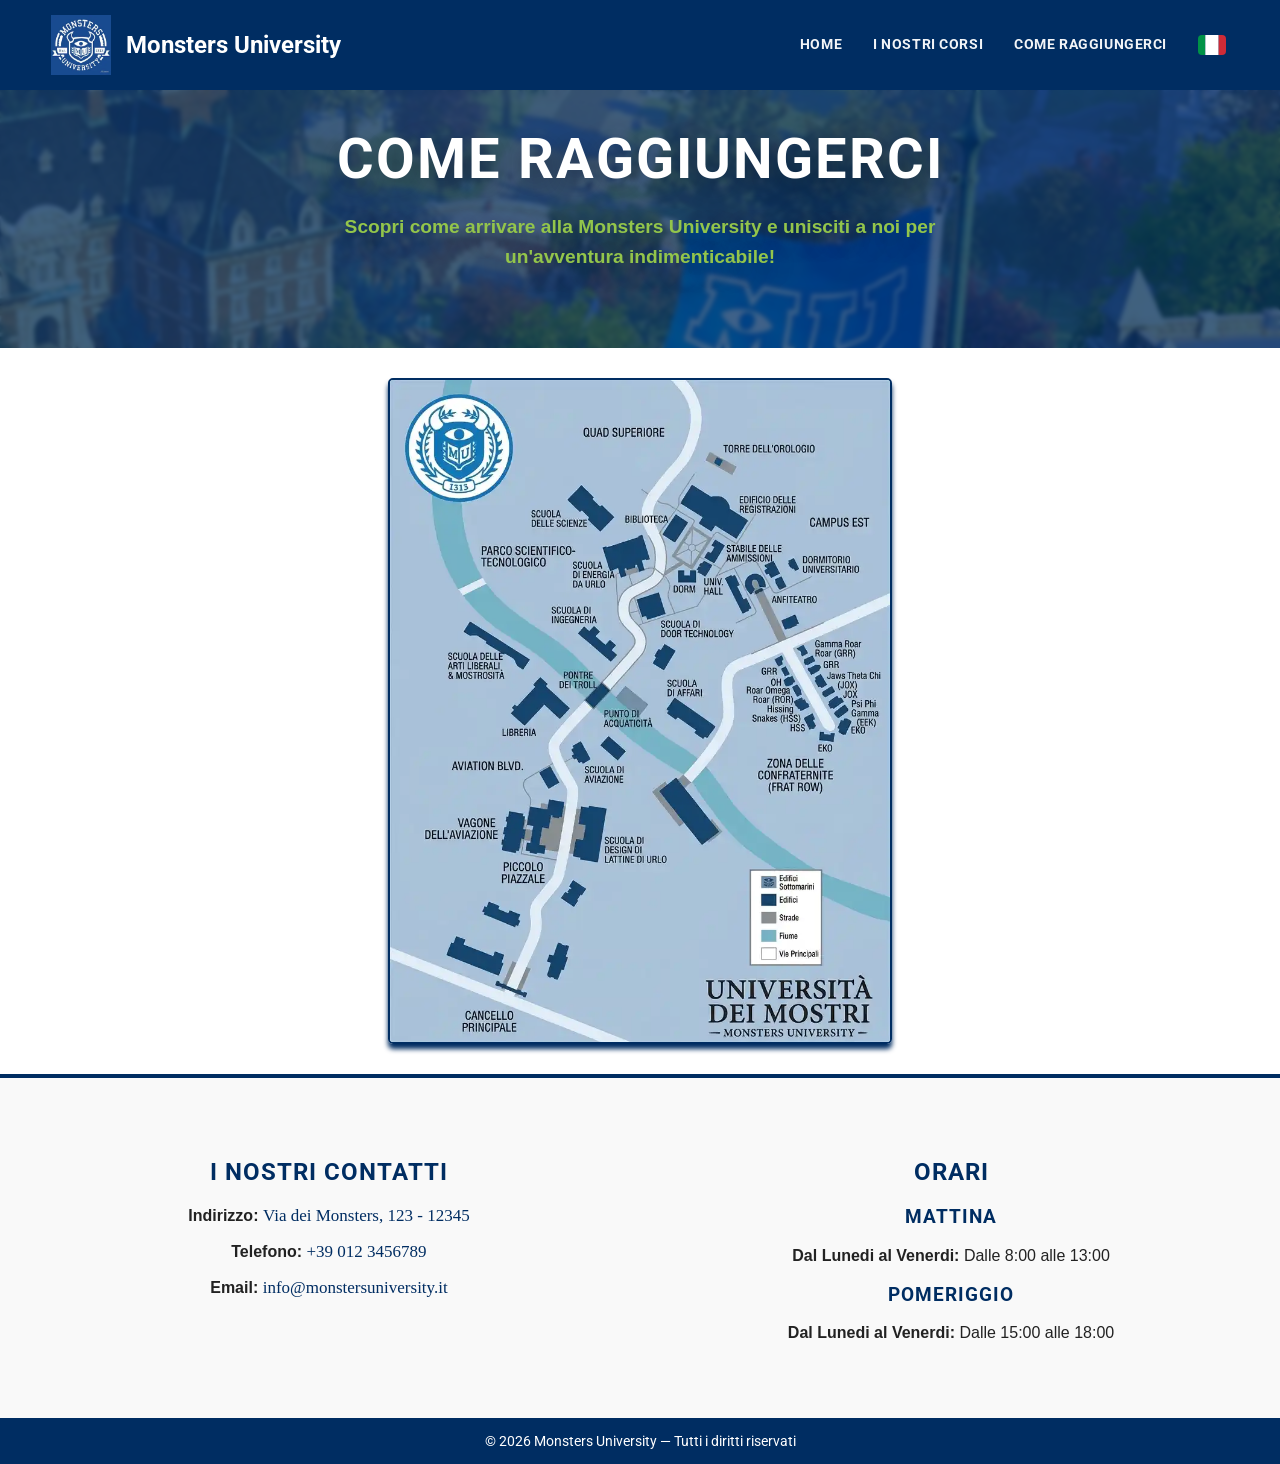
==== commit 7c38afc9: "Fix: Allineata parte grafica del cambio lingua con la logica testata" ====
--- a/pages/comeRaggiungerci.html
+++ b/pages/comeRaggiungerci.html
@@ -1,5 +1,6 @@
 <!DOCTYPE html>
 <html lang="it">
+
 <head>
     <meta charset="UTF-8">
     <meta name="viewport" content="width=device-width, initial-scale=1.0">
@@ -12,10 +13,11 @@
     <link rel="stylesheet" href="../css/fonts.css">
     <link rel="stylesheet" href="../css/navbar.css" />
     <link rel="stylesheet" href="../css/cambioLingua.css" />
-    <link rel="stylesheet" href="../css/style.css" />
+    <link rel="stylesheet" href="../css/styles.min.css" />
     <link rel="stylesheet" href="../css/comeRaggiungerci.css" />
     <link rel="stylesheet" href="../css/footer.css" />
 </head>
+
 <body>
     <!-- Navbar iniettata dinamicamente da caricaNavBar.js -->
     <div id="navbar-placeholder"></div>
@@ -23,27 +25,24 @@
     <!-- Selettore lingua iniettato dinamicamente da langService.js -->
     <div id="lang-selector-placeholder"></div>
 
+    <!-- Menu smartphone iniettato dinamicamente da caricaNavBar.js -->
+    <div id="menu-smartphone-placeholder"></div>
+
     <main>
-        <!-- Menu smartphone iniettato dinamicamente da caricaNavBar.js -->
-        <div id="menu-smartphone-placeholder"></div>
 
         <!-- Contenuto della pagina "Come Raggiungerci" -->
         <section class="hero-come-raggiungerci">
             <div class="hero-overlay">
                 <div class="hero-contenuti" id="inizio">
                     <h1 data-i18n="cr_hero_title">Come Raggiungerci</h1>
-                    <p class="hero-descrizione" data-i18n="cr_hero_descrizione">Scopri come arrivare alla Monsters University e unisciti a noi per un'avventura indimenticabile!</p>
-                    <div class="mappa">
-                        <img src="../assets/images/mappaUniversitaDesktop.webp"
-                            srcset="../assets/images/mappaUniversitaDesktop.webp 500w,
-                                    ../assets/images/mappaUniversitaDesktop.webp 1000w"
-                            sizes="(max-width: 768px) 90vw, 500px"
-                            alt="Mappa della Monsters University"
-                            loading="lazy"
-                            width="500"
-                            height="662">
-                    </div>
+                    <p class="hero-descrizione" data-i18n="cr_hero_descrizione">Scopri come arrivare alla Monsters
+                        University e unisciti a noi per un'avventura indimenticabile!</p>
                 </div>
+            </div>
+            <div class="mappa">
+                <img src="../assets/images/mappaUniversitaDesktop.webp" srcset="../assets/images/mappaUniversitaDesktop.webp 500w,
+                    ../assets/images/mappaUniversitaDesktop.webp 1000w" sizes="(max-width: 768px) 90vw, 500px"
+                    alt="Mappa della Monsters University" loading="lazy" width="500" height="662">
             </div>
         </section>
 
@@ -52,7 +51,8 @@
                 <h2 data-i18n="cr_contatti_titolo">I nostri contatti</h2>
                 <p>
                     <strong data-i18n="cr_indirizzo_label">Indirizzo: </strong>
-                    <a href="http://maps.google.com/?q=Via+dei+Monsters%2C+123+-+12345+-+Monstropolis" target="_blank" class="informazioni" data-i18n="cr_indirizzo_valore">Via dei Monsters, 123 - 12345</a>
+                    <a href="http://maps.google.com/?q=Via+dei+Monsters%2C+123+-+12345+-+Monstropolis" target="_blank"
+                        class="informazioni" data-i18n="cr_indirizzo_valore">Via dei Monsters, 123 - 12345</a>
                 </p>
                 <p>
                     <strong data-i18n="cr_telefono_label">Telefono: </strong>
@@ -100,4 +100,5 @@
     <!-- Logica cambio lingua -->
     <script src="../services/langService.js"></script>
 </body>
+
 </html>
--- a/css/navbar.css
+++ b/css/navbar.css
@@ -1,98 +1,171 @@
-/* NAVBAR.CSS - Stili globali e Navigazione */
+/* NAVBAR.CSS - Integrazione Totale: Navigazione, Mobile & Lingua */
 
 body {
     margin: 0;
     font-family: 'Arial', sans-serif;
-    padding-top: 70px; /* Spazio per la navbar fissa */
-}
-
+    padding-top: 70px;
+    /* Spazio per la navbar fissa */
+}
+
+/* --- Tipografia e Logo --- */
 .logo a {
     display: flex;
     align-items: center;
-    gap: 15px;
+    gap: 12px;
     text-decoration: none;
     color: white;
-    /* O il colore che preferisci per il testo del logo */
-}
-
-.logo a:hover {
-    /* Opzionale: un leggero effetto quando passi il mouse sul logo */
-    opacity: 0.9;
-}
-
-/* Tipografia specifica per gli elementi della Navbar */
+    transition: 0.3s;
+}
+
 .logo span {
     font-family: 'Roboto Slab', serif;
     color: white;
-}
-
-.nav-links a {
-    font-family: 'Graduate', serif;
-    /* Ripristinato Graduate come nel tuo file originale */
-    color: white;
-    text-decoration: none;
-    font-size: 1.1rem;
-    transition: color 0.3s;
-}
-
-/* Struttura Navbar */
-.navbar {
-    display: flex;
-    justify-content: space-between;
-    align-items: center;
-    padding: 15px 20px;
-    background-color: #002D62;
-    color: white;
-    /* Rende la navbar fissa */
-    position: fixed;   
-    top: 0;            
-    left: 0;           
-    width: 100%;       
-    box-sizing: border-box; 
-    z-index: 1000;     
-}
-
-
-
-.logo {
-    display: flex;
-    align-items: center;
-    gap: 15px;
     font-size: 1.5rem;
     font-weight: bold;
-    transition: 0.3s;
-    text-decoration: none;
-}
-
-.logo:hover {
+}
+
+.logo a:hover {
     text-shadow: 2px 2px 5px #93c54b;
+    opacity: 0.9;
+}
+
+/* --- Struttura Navbar Desktop --- */
+.navbar {
+    display: flex;
+    justify-content: space-between;
+    align-items: center;
+    padding: 15px 36px;
+    background-color: #002D62;
+    color: white;
+    position: fixed;
+    top: 0;
+    left: 0;
+    width: 100%;
+    box-sizing: border-box;
+    z-index: 1000;
 }
 
 .nav-links {
     list-style: none;
     display: flex;
-    flex-wrap: wrap;
-    justify-content: center;
-    gap: 15px;
+    align-items: center;
+    gap: 20px;
     margin: 0;
     padding: 0;
 }
 
+.nav-links a {
+    font-family: 'Roboto Slab', serif;
+    color: rgba(255, 255, 255, 0.95);
+    text-decoration: none;
+    font-size: 0.9rem;
+    font-weight: 600;
+    text-transform: uppercase;
+    letter-spacing: 0.04em;
+    transition: color 0.18s ease;
+    height: 44px;
+    display: flex;
+    align-items: center;
+}
+
 .nav-links a:hover {
-    color: #93c54b;
-}
-/*Menu Hamburger e bottone nascosti in modalità desktop*/
-.menuSmartphone {
+    color: #7fb24a;
+}
+
+/* --- SELETTORE LINGUA (Shared Styles) --- */
+.flag-img {
+    width: 28px;
+    height: 20px;
+    object-fit: cover;
+    border-radius: 4px;
+    margin-right: 10px;
+    display: inline-block;
+    vertical-align: middle;
+}
+
+.visually-hidden {
+    position: absolute !important;
+    height: 1px;
+    width: 1px;
+    overflow: hidden;
+    clip: rect(1px, 1px, 1px, 1px);
+    white-space: nowrap;
+}
+
+/* --- Selettore Lingua Desktop --- */
+.nav-lang {
+    position: relative;
+    display: flex;
+    align-items: center;
+}
+
+.nav-lang .lang-toggle {
+    background: none;
+    border: none;
+    color: white;
+    display: flex;
+    align-items: center;
+    gap: 8px;
+    padding: 6px 8px;
+    border-radius: 8px;
+    cursor: pointer;
+    height: 44px;
+}
+
+.nav-lang .lang-toggle:hover {
+    background: rgba(255, 255, 255, 0.1);
+}
+
+.nav-lang .lang-dropdown {
     display: none;
-}
-
+    position: absolute;
+    top: calc(100% + 8px);
+    right: 0;
+    background: rgba(2, 34, 64, 0.98);
+    border-radius: 10px;
+    padding: 6px;
+    min-width: 170px;
+    box-shadow: 0 10px 30px rgba(0, 0, 0, 0.4);
+    z-index: 1100;
+}
+
+.nav-lang .lang-dropdown.open {
+    display: block;
+}
+
+.nav-lang .lang-option {
+    display: flex;
+    align-items: center;
+    gap: 10px;
+    background: none;
+    border: none;
+    color: white;
+    padding: 10px;
+    width: 100%;
+    text-align: left;
+    cursor: pointer;
+    border-radius: 6px;
+    font-family: 'Roboto Slab', serif;
+}
+
+.nav-lang .lang-option:hover {
+    background: rgba(255, 255, 255, 0.1);
+}
+
+/* --- HAMBURGER MENU --- */
 .hamburger {
     display: none;
+    /* Nascosto su desktop */
     flex-direction: column;
     gap: 5px;
     background: none;
     border: none;
     cursor: pointer;
+    width: 50px !important;
+    z-index: 1100;
+    padding: 10px;
+    /* Recupera il padding per allinearsi al bordo */
+    transition: right 0.3s ease;
 }
 
 .hamburger span {
@@ -100,114 +173,226 @@
     height: 3px;
     background: white;
     border-radius: 3px;
-    transition: 0.3s;
-}
-
-/* Responsive Navbar */
-@media screen and (max-width: 768px) {
-
-    html,
-    body {
-        overflow-x: hidden;
-    }
-
-    .menu {
-        display: none;
-    }
-
-    .line {
-        width: 30px;
-        height: 2px;
-        margin: 5px;
-    }
-
-    nav {
-        width: 100%;
-        display: none;
-    }
-
+    transition: transform 0.4s cubic-bezier(.2, .9, .25, 1), opacity 0.2s ease;
+}
+
+/* --- RESPONSIVE (Mobile) --- */
+@media screen and (max-width: 852px) {
     .navbar {
-        position: fixed;
-        display: flex;
-        justify-content: space-between;
-        align-items: center;
-        left: 0%;
-        top: 0%;
-        width: 100%;
-        z-index: 1000;
-        transform: translate();
-    }
-
-    .logo {
-        display: flex;
-        align-items: center;
-        gap: 15px;
-        font-size: 1.5rem;
-        font-weight: bold;
-        transition: 0.3s;
-        text-decoration: none;
-    }
-
-    .title {
-        display: flex;
-        margin-top: 10%;
-        flex-direction: column;
-        justify-content: center;
-        align-items: center;
-        text-align: center;
-        padding: 60px 20px;
-        background-color: #ffffff;
+        /* Se la navbar taglia i contenuti, la X sparirà sempre */
+        overflow: visible !important;
+        box-sizing: border-box;
     }
 
     .nav-links {
         display: none;
     }
 
+
+    .logo a {
+        display: flex;
+        align-items: center;
+        /* Mantiene l'immagine centrata verticalmente rispetto alle due righe di testo */
+        gap: 10px;
+        max-width: calc(100% - 60px);
+        /* Lascia 60px di spazio fisso per l'hamburger a destra */
+    }
+
+    .logo span {
+        display: inline-block;
+        white-space: normal;
+        /* Permette il ritorno a capo */
+        word-wrap: break-word;
+        /* Spezza le parole se necessario */
+        line-height: 1.1;
+        /* Avvicina le righe per un look più compatto */
+        font-size: 1.4rem;
+        /* Regola la dimensione per favorire il break */
+        max-width: 120px;
+        /* TRUCCO: limita la larghezza dello span per forzare "University" sotto "Monsters" */
+        text-align: left;
+    }
+
+    .logo img {
+        flex-shrink: 0;
+        height: 50px;
+        /* Riducendo leggermente l'altezza in mobile aiuti il testo a starci meglio */
+        width: auto;
+    }
+
     .hamburger {
         display: flex;
+        width: 48px;
+        height: 48px;
+        background: none;
+        border: none;
+        cursor: pointer;
+        position: relative;
+        z-index: 2000;
+        margin-left: auto;
+        overflow: visible !important; /* Garantisce che la X sia sempre visibile anche se esce dai confini del bottone */
+        margin-right: 0;
+        padding: 0;
+    }
+
+    .hamburger span {
+        position: absolute;
+        width: 26px;
+        height: 3px;
+        background: white;
+        border-radius: 3px;
+        transition: all 0.4s ease-in-out;
+        /* Centratura assoluta rispetto al bottone 45x45 */
+        left: 50%;
+        top: 50%;
+        transform-origin: center center;
+    }
+
+    /* --- STATO CHIUSO (Lineette distanziate) --- */
+    .hamburger span:nth-child(1) {
+        transform: translate(-50%, -10px);
+    }
+
+    .hamburger span:nth-child(2) {
+        transform: translate(-50%, -50%);
+    }
+
+    .hamburger span:nth-child(3) {
+        transform: translate(-50%, 7px);
+    }
+
+    /* --- STATO APERTO (La X perfetta) --- */
+    .hamburger.open {
+        position: relative !important;
+         /* Rende il bottone relativo per mantenere la X sempre visibile */
+        overflow: visible !important;
+        /* Forza il contesto di rendering sopra tutto */
+        isolation: isolate;
+    }
+
+    .hamburger.open span {
+        width: 24px !important;
+        /* Misura equilibrata */
+    }
+
+    .hamburger.open span:nth-child(1) {
+        transform: translate(-50%, -50%) rotate(45deg);
+    }
+
+    .hamburger.open span:nth-child(2) {
+        opacity: 0;
+        transform: translate(-150%, -50%);
+        /* Schizza via a sinistra */
+    }
+
+    .hamburger.open span:nth-child(3) {
+        transform: translate(-50%, -50%) rotate(-45deg);
+    }
+
+    .menuSmartphone {
+        display: flex;
+        position: fixed;
+        list-style: none;
+        padding: 80px 30px 20px 30px;
+        /* Più spazio in alto per la X */
+        background: #002D62;
+        height: 100vh;
+        width: 100%;
         flex-direction: column;
-        gap: 5px;
-        margin-left: auto;
-        margin-right: 8px;
-    }
-
-.menuSmartphone {
-    display: flex;
-    position: fixed;
-    list-style: none;
-    padding: 20px;
-    background: #002D62;
-    height: 100vh;
-    width: 100%;
-    flex-direction: column;
-    top: 70px;
-    clip-path: 100% at 50% -50%;
-    -webkit-clip-path: circle(100px at 50% -50%);
-    transition: all 1s ease-out;
-    pointer-events: none;
-    z-index: 900;
-}
-
-.menuSmartphone a {
-    display: block;
-    padding: 15px 0;
-    color: white;
-    text-decoration: none;
-    font-size: 1.2rem; /*Dimensione del testo per i link del menu smartphone*/
-    font-family: 'Roboto Slab', serif;
-}
-
-.menuSmartphone.open {
-    /* MODIFICA: Riattiva i click solo quando è aperto */
-    pointer-events: auto;
-    -webkit-clip-path: circle(150% at 90% 0%);
-    clip-path: circle(150% at 90% 0%);
-}
-
-.open {
-    display: flex;
-    clip-path: 1500% at 50% -50%;
-    -webkit-clip-path: circle(1500px at 90% -50%);
-    pointer-events: auto;
-}
+        top: 0;
+        /* Copre tutto lo schermo */
+        left: 0;
+        transition: all 0.1s ease-in-out;
+        opacity: 0;
+        pointer-events: none;
+        z-index: 900;
+    }
+
+    .menuSmartphone.open {
+        opacity: 1;
+        pointer-events: auto;
+    }
+
+    .menuSmartphone a {
+        display: block;
+        padding: 15px 0;
+        color: white;
+        text-decoration: none;
+        font-size: 1.3rem;
+        font-family: 'Roboto Slab', serif;
+        border-bottom: 1px solid rgba(255, 255, 255, 0.05);
+    }
+
+    /* Selettore Lingua Mobile */
+    .menu-lang {
+        margin-bottom: 20px;
+        width: 100%;
+    }
+
+    .menu-lang .lang-toggle {
+        display: flex;
+        align-items: center;
+        justify-content: space-between;
+        padding: 15px;
+        background: rgba(0, 0, 0, 0.05);
+        border-radius: 10px;
+        color: white;
+        font-family: 'Roboto Slab', serif;
+        cursor: pointer;
+    }
+
+    .menu-lang .lang-dropdown {
+        display: none;
+        padding: 10px 0;
+    }
+
+    .menu-lang .lang-dropdown.open {
+        display: block;
+    }
+
+    .menu-lang .lang-option {
+        display: flex;
+        align-items: center;
+        background: none;
+        border: none;
+        color: white;
+        padding: 15px;
+        width: 100%;
+        font-family: 'Roboto Slab', serif;
+        font-size: 1.1rem;
+    }
+
+    .menu-lang .lang-current-name,
+    .menu-lang .lang-label {
+        color: white;
+        margin-left: 8px;
+    }
+
+    .menu-lang .caret {
+        color: white;
+        margin-left: 10px;
+    }
+
+    .menu-lang .lang-left {
+        display: flex;
+        align-items: center;
+    }
+
+    .menu-divider {
+        height: 1px;
+        background: rgba(255, 255, 255, 0.1);
+        margin: 10px 0;
+        width: 100%;
+    }
+}
+
+/* ============================================================
+   ACCESSIBILITÀ: NASCONDE LA LINGUA CORRENTE DALLA LISTA
+   ============================================================ */
+html[lang="it"] .lang-option[data-lang="it"] {
+    display: none !important;
+}
+
+html[lang="en"] .lang-option[data-lang="en"] {
+    display: none !important;
 }
--- a/css/cambioLingua.css
+++ b/css/cambioLingua.css
@@ -3,63 +3,156 @@
    una volta spostato il componente nella navbar
    =================================================== */
 
-#lang-selector {
-  position: fixed;
-  top: 85px;
-  right: 20px;
-  display: inline-block;
-  z-index: 999;
+/* Styling del selettore lingua integrato nel menu hamburger */
+.menu-lang { list-style: none; }
+.menu-lang .lang-toggle {
+  display: flex;
+  align-items: center;
+  justify-content: space-between;
+  width: 100%;
+  background: rgba(255,255,255,0.02);
+  border: 1px solid rgba(255,255,255,0.04);
+  padding: 12px 12px;
+  border-radius: 10px;
+  color: rgb(0, 0, 0);
+  font-family: 'Roboto Slab', serif;
+  font-size: 1.05rem;
+  cursor: pointer;
 }
 
-#lang-toggle {
-  background: none;
-  border: 1px solid #ccc;
-  border-radius: 6px;
-  padding: 6px 12px;
-  cursor: pointer;
-  font-size: 0.9rem;
-  display: flex;
-  align-items: center;
-  gap: 6px;
+.menu-lang .lang-toggle:hover {
+  transform: translateY(-1px);
+  box-shadow: 0 8px 18px rgba(2,22,40,0.45);
 }
 
-#lang-toggle:hover {
-  background-color: #f0f0f0;
+.menu-lang .lang-dropdown {
+  display: none;
+  margin-top: 6px;
+  padding-left: 12px;
 }
 
-/* Dropdown nascosto di default */
-#lang-dropdown {
-  display: none;
-  position: absolute;
-  top: calc(100% + 4px);
-  left: 0;
-  background-color: #fff;
-  border: 1px solid #ccc;
-  border-radius: 6px;
-  overflow: hidden;
-  z-index: 1000;
-  min-width: 140px;
-  box-shadow: 0 4px 12px rgba(0, 0, 0, 0.1);
+.menu-lang .lang-dropdown.open { display: block; }
+
+.menu-lang .lang-option {
+  display: block;
+  background: none;
+  border: none;
+  color: white;
+  font-family: 'Roboto Slab', serif;
+  font-size: 1.05rem;
+  padding: 10px 0;
+  text-align: left;
+  width: 100%;
+  cursor: pointer;
 }
 
-/* Dropdown visibile quando ha la classe open */
-#lang-dropdown.open {
-  display: block;
+.menu-lang .lang-option:hover {
+  background: rgba(255,255,255,0.04);
+  color: rgb(0, 0, 0);
 }
 
-.lang-option {
-  width: 100%;
+/* Professional tweaks: flag, current label, caret */
+.menu-lang .flag { display:none; }
+
+.flag-img { width:28px; height:20px; object-fit:cover; border-radius:4px; margin-right:10px; display:inline-block; vertical-align:middle; }
+
+/* Visible label next to each flag in the dropdown */
+.menu-lang .lang-label {
+  display: inline-block;
+  margin-left: 8px;
+  font-size: 1.02rem;
+  color: white;
+  vertical-align: middle;
+}
+
+/* Ensure toggle current name styling matches */
+.lang-toggle .lang-current-name { margin-left: 8px; font-size: 1.02rem; color: white; }
+
+/* Visually hidden text for accessibility */
+.visually-hidden {
+  position: absolute !important;
+  height: 1px; width: 1px;
+  overflow: hidden;
+  clip: rect(1px, 1px, 1px, 1px);
+  white-space: nowrap;
+}
+
+/* Desktop: language selector placed inline in navbar */
+.nav-lang {
+  position: relative;
+  display: inline-block;
+}
+
+.nav-lang .lang-toggle {
   background: none;
   border: none;
-  padding: 10px 14px;
-  cursor: pointer;
-  font-size: 0.9rem;
-  text-align: left;
+  color: white;
   display: flex;
   align-items: center;
   gap: 8px;
+  padding: 6px 8px;
+  border-radius: 8px;
+  font-family: 'Roboto Slab', serif;
+  font-size: 0.92rem;
 }
 
-.lang-option:hover {
-  background-color: #f5f5f5;
-}+.nav-lang .lang-toggle:hover { background: rgba(255,255,255,0.02); }
+
+.nav-lang .lang-dropdown {
+  display: none;
+  position: absolute;
+  top: calc(100% + 8px);
+  right: 0;
+  background: rgba(2,22,40,0.98);
+  border-radius: 10px;
+  padding: 6px;
+  min-width: 160px;
+  box-shadow: 0 10px 30px rgba(0,0,0,0.4);
+  z-index: 1100;
+}
+
+.nav-lang .lang-dropdown.open { display: block; }
+
+.nav-lang .lang-option {
+  display: flex;
+  align-items: center;
+  gap: 10px;
+  background: none;
+  border: none;
+  color: white;
+  padding: 8px 10px;
+  width: 100%;
+  text-align: left;
+  cursor: pointer;
+}
+
+.nav-lang .lang-option:hover { background: rgba(255,255,255,0.03); }
+
+.nav-lang .lang-label { color: white; font-size: 0.98rem; }
+
+.menu-lang .lang-left { display:flex; align-items:center; gap:8px; }
+.menu-lang .lang-right { display:flex; align-items:center; gap:8px; color: rgba(255,255,255,0.8); }
+.menu-lang .caret { font-size: 0.9rem; margin-left:6px; }
+
+.menu-lang .lang-option.selected {
+  font-weight: 700;
+  color: white;
+  background: rgba(0, 0, 0, 0.06);
+  border-radius: 6px;
+  padding-left: 8px;
+}
+
+/* mostra la bandiera prima dell'opzione usando data-emoji */
+.menu-lang .lang-option::before {
+  content: attr(data-emoji);
+  display: inline-block;
+  margin-right: 10px;
+  font-size: 1.1rem;
+  vertical-align: middle;
+}
+
+/* rimuove eventuale codice lingua residuo */
+.menu-lang .current-lang { display: none !important; }
+
+/* Keep previous desktop styles (if used) — minimal fallback */
+#lang-selector { display: none; }
--- a/css/styles.min.css
+++ b/css/styles.min.css
@@ -0,0 +1,1113 @@
+@font-face {
+    font-family: 'Roboto Slab';
+    font-style: normal;
+    font-weight: 400;
+    font-display: swap;
+    src: url('../assets/fonts/roboto-v51-latin-regular.woff2') format('woff2')
+}
+
+@font-face {
+    font-family: 'Roboto Slab';
+    font-style: normal;
+    font-weight: 700;
+    font-display: swap;
+    src: url('../assets/fonts/roboto-v51-latin-700.woff2') format('woff2')
+}
+
+body {
+    margin: 0;
+    font-family: 'Roboto Slab', serif;
+    background-color: #ffffff;
+    color: #212529;
+    padding-top: 80px
+}
+
+h1,
+h2,
+h3 {
+    font-family: 'Roboto Slab', serif;
+    text-transform: uppercase;
+    letter-spacing: 1px;
+    color: #002D62
+}
+
+.title {
+    display: flex;
+    flex-direction: column;
+    justify-content: center;
+    align-items: center;
+    text-align: center;
+    padding: 80px 20px;
+    background-color: #ffffff
+}
+
+.title h1 {
+    margin-bottom: 10px;
+    color: #002D62
+}
+
+.title p {
+    font-size: 1.4rem;
+    color: #1a1a1a;
+    max-width: 600px
+}
+
+.school {
+    display: flex;
+    flex-direction: column;
+    justify-content: center;
+    align-items: center;
+    text-align: center;
+    padding: 80px 5%
+}
+
+.school img {
+    max-width: 50%;
+    height: auto;
+    border: 5px double #002D62;
+    border-radius: 10px;
+    box-shadow: 0 10px 20px rgba(0, 0, 0, 0.2)
+}
+
+.storia {
+    background-color: #f8f9fa;
+    padding: 80px 10%;
+    border-top: 4px solid #002D62
+}
+
+.container-storia {
+    max-width: 1000px;
+    margin: 0 auto
+}
+
+.storia h2 {
+    font-size: 2.5rem;
+    margin-bottom: 40px;
+    text-align: center
+}
+
+.storia-grid {
+    display: flex;
+    gap: 50px;
+    align-items: flex-start
+}
+
+.testo-storia p {
+    font-size: 1.1rem;
+    line-height: 1.8;
+    color: #1a1a1a;
+    margin-bottom: 20px
+}
+
+.citazione {
+    background-color: #ffffff;
+    padding: 30px;
+    border-left: 6px solid #002D62;
+    box-shadow: 4px 4px 15px rgba(0, 0, 0, 0.05);
+    min-width: 280px
+}
+
+.citazione blockquote {
+    font-style: italic;
+    font-size: 1.2rem;
+    color: #002D62;
+    margin: 0
+}
+
+.citazione span {
+    display: block;
+    margin-top: 15px;
+    font-weight: bold;
+    font-style: normal;
+    font-size: 0.9rem
+}
+
+@media (max-width:768px) {
+    .hero-content h1 {
+        font-size: 2.2rem
+    }
+
+    .storia-grid {
+        flex-direction: column;
+        text-align: center
+    }
+
+    .school img {
+        max-width: 80%;
+        height: auto
+    }
+
+    .citazione {
+        min-width: unset;
+        width: 100%;
+        box-sizing: border-box
+    }
+}
+
+:root {
+    --primary: #002D62;
+    --accent: #93c54b;
+    --muted: #f6fbf4;
+    --card-bg: #ffffff;
+    --text: #222
+}
+
+body {
+    background: linear-gradient(180deg, #f7fbfc 0%, #ffffff 100%);
+    color: var(--text);
+    font-family: Arial, sans-serif;
+    -webkit-font-smoothing: antialiased;
+    -moz-osx-font-smoothing: grayscale
+}
+
+.container {
+    max-width: 1200px;
+    margin: 0 auto;
+    padding: 28px 22px
+}
+
+.hero-corsi.small {
+    position: relative;
+    background-image: url('../assets/images/accademia.webp');
+    background-position: center center;
+    background-size: cover;
+    background-repeat: no-repeat;
+    border-bottom: 0;
+    min-height: 420px;
+    overflow: hidden
+}
+
+.hero-overlay {
+    position: absolute;
+    inset: 0;
+    background: linear-gradient(180deg, rgba(0, 45, 98, 0.72), rgba(0, 45, 98, 0.42));
+    display: flex;
+    align-items: center;
+    justify-content: center;
+    padding: 0 20px;
+    backdrop-filter: blur(2px);
+    z-index: 2
+}
+
+.hero-contenuti {
+    text-align: center;
+    color: #fff;
+    text-shadow: 0 8px 26px rgba(0, 0, 0, 0.36);
+    max-width: 920px;
+    padding: 72px 0;
+    position: relative;
+    z-index: 3
+}
+
+.hero-contenuti h2 {
+    font-family: 'Roboto Slab', serif;
+    font-size: 2.4rem;
+    margin: 0 0 8px 0;
+    line-height: 1.05;
+    color: #ffffff
+}
+
+.hero-contenuti .lead {
+    color: rgba(255, 255, 255, 0.92);
+    margin: 8px 0 18px 0;
+    font-weight: 600
+}
+
+.hero-cta {
+    display: flex;
+    gap: 12px;
+    justify-content: center;
+    align-items: center;
+    margin-top: 14px
+}
+
+.hero-cta .btn-primary {
+    padding: 12px 24px;
+    font-size: 1rem;
+    background: var(--accent);
+    color: #fff;
+    border-radius: 10px;
+    box-shadow: 0 12px 34px rgba(51, 69, 19, 0.18)
+}
+
+.hero-cta .btn-scopri {
+    background: transparent;
+    color: #fff;
+    border: 2px solid rgba(255, 255, 255, 0.18);
+    padding: 10px 18px;
+    border-radius: 8px;
+    font-weight: 700
+}
+
+.hero-cta .btn-scopri:hover {
+    background: rgba(255, 255, 255, 0.06);
+    border-color: rgba(255, 255, 255, 0.26)
+}
+
+.intro {
+    margin-top: 28px;
+    margin-bottom: 28px
+}
+
+.intro-grid {
+    display: grid;
+    grid-template-columns: repeat(3, 1fr);
+    gap: 28px
+}
+
+.card {
+    background: var(--card-bg);
+    border-radius: 12px;
+    padding: 16px 18px 20px 18px;
+    box-shadow: 0 18px 46px rgba(0, 0, 0, 0.08);
+    border: 1px solid rgba(0, 0, 0, 0.06);
+    transition: transform 220ms ease, box-shadow 220ms ease;
+    position: relative
+}
+
+.card::before {
+    content: "";
+    position: absolute;
+    left: 0;
+    right: 0;
+    top: 0;
+    height: 6px;
+    border-top-left-radius: 12px;
+    border-top-right-radius: 12px;
+    background: linear-gradient(90deg, rgba(147, 197, 75, 1) 0%, rgba(0, 45, 98, 1) 100%)
+}
+
+.card h3 {
+    margin: 0 0 6px 0;
+    color: var(--primary);
+    font-size: 1.05rem
+}
+
+.card p {
+    margin: 0 0 12px 0;
+    color: #333
+}
+
+.card .link {
+    color: var(--primary);
+    font-weight: 700
+}
+
+.card:hover {
+    transform: translateY(-6px);
+    transition: transform 220ms ease
+}
+
+.card-img {
+    width: 100%;
+    height: 180px;
+    object-fit: cover;
+    display: block;
+    border-radius: 8px 8px 6px 6px;
+    margin-bottom: 12px
+}
+
+@media (min-width:1200px) {
+    .intro-grid {
+        grid-template-columns: repeat(3, 1fr);
+        gap: 36px
+    }
+
+    .card-img {
+        height: 220px
+    }
+
+    .card {
+        padding: 18px
+    }
+}
+
+.storia {
+    margin: 40px 0 72px 0
+}
+
+.storia-inner {
+    display: grid;
+    grid-template-columns: 1fr 320px;
+    gap: 28px;
+    align-items: start
+}
+
+.storia-main h2 {
+    color: var(--primary);
+    font-size: 1.8rem;
+    margin-bottom: 12px
+}
+
+.storia-main .lead {
+    margin-bottom: 10px;
+    font-weight: 600;
+    color: #16324a
+}
+
+.storia-main p {
+    margin-bottom: 12px;
+    line-height: 1.5;
+    color: #2a2a2a
+}
+
+.timeline {
+    list-style: none;
+    padding: 0;
+    margin: 10px 0 16px 0
+}
+
+.timeline li {
+    padding: 8px 0;
+    border-bottom: 1px dashed rgba(0, 0, 0, 0.04);
+    color: #2b2b2b
+}
+
+.timeline li strong {
+    color: var(--accent);
+    margin-right: 8px
+}
+
+.storia-aside {
+    background: linear-gradient(180deg, #ffffff, #fbfff9);
+    padding: 18px;
+    border-radius: 12px;
+    border: 1px solid rgba(0, 0, 0, 0.04);
+    box-shadow: 0 8px 24px rgba(0, 0, 0, 0.04);
+    text-align: center
+}
+
+.storia-img {
+    width: 100%;
+    height: 140px;
+    object-fit: contain;
+    margin-bottom: 12px
+}
+
+.stats {
+    display: flex;
+    gap: 12px;
+    justify-content: center;
+    margin: 10px 0 8px 0
+}
+
+.stat {
+    text-align: center
+}
+
+.stat strong {
+    display: block;
+    font-size: 1.2rem;
+    color: var(--primary)
+}
+
+.stat span {
+    font-size: 0.85rem;
+    color: #556
+}
+
+.storia-aside .quote {
+    margin-top: 12px;
+    font-style: italic;
+    color: #123;
+    font-size: 0.95rem
+}
+
+footer#site-footer {
+    margin-top: 32px
+}
+
+@media (max-width:900px) {
+    .intro-grid {
+        grid-template-columns: repeat(2, 1fr)
+    }
+
+    .hero-overlay {
+        padding: 64px 18px 48px 18px
+    }
+
+    .hero-contenuti h2 {
+        font-size: 1.9rem
+    }
+
+    .card::before {
+        height: 5px
+    }
+
+    .intro-grid>article.card:first-child .card-img {
+        object-position: center 12%;
+        height: 200px
+    }
+
+    .intro-grid>article.card .card-img {
+        height: 200px
+    }
+}
+
+@media (max-width:600px) {
+    .intro-grid {
+        grid-template-columns: 1fr
+    }
+
+    .hero-overlay {
+        padding: 40px 12px 32px 12px
+    }
+
+    .hero-contenuti h2 {
+        font-size: 1.25rem
+    }
+
+    .container {
+        padding: 12px
+    }
+
+    .intro {
+        margin-top: 12px
+    }
+
+    .hero-cta {
+        flex-direction: column;
+        gap: 8px
+    }
+
+    .intro-grid>article.card:first-child .card-img {
+        object-position: center 8%;
+        height: 180px
+    }
+
+    .intro-grid>article.card .card-img {
+        height: 180px
+    }
+
+    .storia-inner {
+        grid-template-columns: 1fr
+    }
+
+    .storia-aside {
+        order: 1;
+        margin-bottom: 14px
+    }
+
+    .storia-main {
+        order: 2
+    }
+}
+
+.navbar {
+    display: flex;
+    justify-content: space-between;
+    align-items: center;
+    padding: 15px 36px;
+    background-color: #002D62;
+    color: white;
+    position: fixed;
+    top: 0;
+    left: 0;
+    width: 100%;
+    box-sizing: border-box;
+    z-index: 1000
+}
+
+.logo a {
+    display: flex;
+    align-items: center;
+    gap: 12px;
+    text-decoration: none;
+    color: white
+}
+
+.logo a:hover {
+    opacity: 0.9
+}
+
+.logo span {
+    font-family: 'Roboto Slab', serif;
+    color: white
+}
+
+.nav-links a {
+    font-family: 'Roboto Slab', serif;
+    color: rgba(255, 255, 255, 0.95);
+    text-decoration: none;
+    font-size: 0.9rem;
+    font-weight: 600;
+    text-transform: uppercase;
+    letter-spacing: 0.04em;
+    transition: color .18s ease
+}
+
+.logo {
+    display: flex;
+    align-items: center;
+    gap: 15px;
+    font-size: 1.5rem;
+    font-weight: bold;
+    transition: .3s;
+    text-decoration: none;
+    margin-left: 15px
+}
+
+.nav-links {
+    list-style: none;
+    display: flex;
+    flex-wrap: wrap;
+    justify-content: center;
+    gap: 15px;
+    margin: 0;
+    padding: 0
+}
+
+.nav-links a:hover {
+    color: #7fb24a
+}
+
+.nav-links li,
+.nav-links a,
+.nav-lang {
+    display: flex;
+    align-items: center
+}
+
+.nav-links a {
+    line-height: 1;
+    padding: 6px 8px
+}
+
+.nav-lang .lang-toggle {
+    padding: 6px 8px
+}
+
+.nav-links a,
+.nav-lang .lang-toggle {
+    height: 44px
+}
+
+.menuSmartphone {
+    display: none
+}
+
+.hamburger {
+    display: none;
+    flex-direction: column;
+    gap: 5px;
+    background: none;
+    border: none;
+    cursor: pointer
+}
+
+.hamburger span {
+    width: 28px;
+    height: 3px;
+    background: white;
+    border-radius: 3px;
+    transition: transform 900ms cubic-bezier(.2, .9, .25, 1), opacity 180ms ease;
+    transform-origin: center
+}
+
+.hamburger.open span:nth-child(1) {
+    transform: translateY(6px) rotate(45deg)
+}
+
+.hamburger.open span:nth-child(2) {
+    opacity: 0;
+    transform: scaleX(.2)
+}
+
+.hamburger.open span:nth-child(3) {
+    transform: translateY(-6px) rotate(-45deg)
+}
+
+@media screen and (max-width:852px) {
+
+    html,
+    body {
+        overflow-x: hidden
+    }
+
+    .menu {
+        display: none
+    }
+
+    .line {
+        width: 30px;
+        height: 2px;
+        margin: 5px
+    }
+
+    nav {
+        width: 100%;
+        display: none
+    }
+
+    .navbar {
+        position: fixed;
+        display: flex;
+        justify-content: space-between;
+        align-items: center;
+        left: 0;
+        top: 0;
+        width: 100%;
+        z-index: 1000;
+        transform: translate();
+        padding: 12px 18px
+    }
+
+    .title {
+        display: flex;
+        margin-top: 10%;
+        flex-direction: column;
+        justify-content: center;
+        align-items: center;
+        text-align: center;
+        padding: 60px 20px;
+        background-color: #ffffff
+    }
+
+    .nav-links {
+        display: none
+    }
+
+    .hamburger {
+        display: flex;
+        flex-direction: column;
+        gap: 5px;
+        margin-left: auto;
+        margin-right: 8px
+    }
+
+    .menuSmartphone {
+        display: flex;
+        position: fixed;
+        list-style: none;
+        padding: 20px;
+        background: #002D62;
+        height: 100vh;
+        width: 100%;
+        flex-direction: column;
+        top: 60px;
+        clip-path: 100% at 50% -50%;
+        -webkit-clip-path: circle(100px at 50% -50%);
+        transition: all 1s ease-out;
+        pointer-events: none;
+        z-index: 900
+    }
+
+    .menuSmartphone a {
+        display: block;
+        padding: 15px 0;
+        color: white;
+        text-decoration: none;
+        font-size: 1.2rem;
+        font-family: 'Roboto Slab', serif
+    }
+
+    .menuSmartphone.open {
+        pointer-events: auto;
+        -webkit-clip-path: circle(150% at 90% 0%);
+        clip-path: circle(150% at 90% 0%)
+    }
+
+    .open {
+        display: flex;
+        clip-path: 1500% at 50% -50%;
+        -webkit-clip-path: circle(1500px at 90% -50%);
+        pointer-events: auto
+    }
+
+    .menu-divider {
+        height: 1px;
+        background: rgba(255, 255, 255, 0.08);
+        margin: 12px 0;
+        width: 100%
+    }
+
+    .menu-lang {
+        margin-bottom: 8px
+    }
+}
+
+.menu-lang {
+    list-style: none
+}
+
+.menu-lang .lang-toggle {
+    display: flex;
+    align-items: center;
+    justify-content: space-between;
+    width: 100%;
+    background: rgba(255, 255, 255, 0.02);
+    border: 1px solid rgba(255, 255, 255, 0.04);
+    padding: 12px 12px;
+    border-radius: 10px;
+    color: white;
+    font-family: 'Roboto Slab', serif;
+    font-size: 1.05rem;
+    cursor: pointer
+}
+
+.menu-lang .lang-toggle:hover {
+    transform: translateY(-1px);
+    box-shadow: 0 8px 18px rgba(2, 22, 40, 0.45)
+}
+
+.menu-lang .lang-dropdown {
+    display: none;
+    margin-top: 6px;
+    padding-left: 12px
+}
+
+.menu-lang .lang-dropdown.open {
+    display: block
+}
+
+.menu-lang .lang-option {
+    display: block;
+    background: none;
+    border: none;
+    color: white;
+    font-family: 'Roboto Slab', serif;
+    font-size: 1.05rem;
+    padding: 10px 0;
+    text-align: left;
+    width: 100%;
+    cursor: pointer
+}
+
+.menu-lang .lang-option:hover {
+    background: rgba(255, 255, 255, 0.04);
+    color: white
+}
+
+.flag-img {
+    width: 28px;
+    height: 20px;
+    object-fit: cover;
+    border-radius: 4px;
+    margin-right: 10px;
+    display: inline-block;
+    vertical-align: middle
+}
+
+.menu-lang .lang-label {
+    display: inline-block;
+    margin-left: 8px;
+    font-size: 1.02rem;
+    color: white;
+    vertical-align: middle
+}
+
+.lang-toggle .lang-current-name {
+    margin-left: 8px;
+    font-size: 1.02rem;
+    color: white
+}
+
+.visually-hidden {
+    position: absolute !important;
+    height: 1px;
+    width: 1px;
+    overflow: hidden;
+    clip: rect(1px, 1px, 1px, 1px);
+    white-space: nowrap
+}
+
+.nav-lang {
+    position: relative;
+    display: inline-block
+}
+
+.nav-lang .lang-toggle {
+    background: none;
+    border: none;
+    color: white;
+    display: flex;
+    align-items: center;
+    gap: 8px;
+    padding: 6px 8px;
+    border-radius: 8px;
+    font-family: 'Roboto Slab', serif;
+    font-size: 0.92rem
+}
+
+.nav-lang .lang-toggle:hover {
+    background: rgba(255, 255, 255, 0.02)
+}
+
+.nav-lang .lang-dropdown {
+    display: none;
+    position: absolute;
+    top: calc(100% + 8px);
+    right: 0;
+    background: rgba(2, 22, 40, 0.98);
+    border-radius: 10px;
+    padding: 6px;
+    min-width: 160px;
+    box-shadow: 0 10px 30px rgba(0, 0, 0, 0.4);
+    z-index: 1100
+}
+
+.nav-lang .lang-dropdown.open {
+    display: block
+}
+
+.nav-lang .lang-option {
+    display: flex;
+    align-items: center;
+    gap: 10px;
+    background: none;
+    border: none;
+    color: white;
+    padding: 8px 10px;
+    width: 100%;
+    text-align: left;
+    cursor: pointer
+}
+
+.nav-lang .lang-option:hover {
+    background: rgba(255, 255, 255, 0.03)
+}
+
+.nav-lang .lang-label {
+    color: white;
+    font-size: 0.98rem
+}
+
+.menu-lang .lang-left {
+    display: flex;
+    align-items: center;
+    gap: 8px
+}
+
+.menu-lang .lang-right {
+    display: flex;
+    align-items: center;
+    gap: 8px;
+    color: rgba(255, 255, 255, 0.8)
+}
+
+.menu-lang .caret {
+    font-size: 0.9rem;
+    margin-left: 6px
+}
+
+.menu-lang .lang-dropdown {
+    margin-top: 8px;
+    padding-left: 8px;
+    border-left: 2px solid rgba(255, 255, 255, 0.03)
+}
+
+.menu-lang .lang-option.selected {
+    font-weight: 700;
+    color: white;
+    background: rgba(255, 255, 255, 0.06);
+    border-radius: 6px;
+    padding-left: 8px
+}
+
+.menu-lang .lang-option::before {
+    content: attr(data-emoji);
+    display: inline-block;
+    margin-right: 10px;
+    font-size: 1.1rem;
+    vertical-align: middle
+}
+
+#lang-selector {
+    display: none
+}
+
+/* nostriCorsi / hero */
+.hero-corsi {
+    position: relative;
+    width: 100%;
+    min-height: 500px;
+    background-image: url('../assets/images/accademia-800.webp');
+    background-size: cover;
+    background-position: center;
+    display: flex;
+    flex-direction: column;
+    justify-content: center;
+    align-items: center;
+    margin-top: 0
+}
+
+.hero-overlay {
+    width: 100%;
+    min-height: 500px;
+    background: rgba(0, 45, 98, 0.75);
+    display: flex;
+    flex-direction: column;
+    justify-content: center;
+    align-items: center;
+    padding: 60px 20px;
+    box-sizing: border-box
+}
+
+.hero-contenuti {
+    max-width: 900px;
+    text-align: center;
+    color: #ffffff;
+    z-index: 2
+}
+
+.hero-contenuti h1 {
+    font-family: 'Roboto Slab', serif;
+    font-size: 3.5rem;
+    margin-bottom: 15px;
+    color: #ffffff;
+    text-transform: uppercase;
+    letter-spacing: 2px
+}
+
+.hero-descrizione {
+    font-size: 1.3rem;
+    line-height: 1.6;
+    color: #93c54b;
+    margin-bottom: 45px;
+    max-width: 650px;
+    margin-left: auto;
+    margin-right: auto;
+    font-weight: bold
+}
+
+.hero-dettagli {
+    display: flex;
+    justify-content: center;
+    gap: 70px;
+    border-top: 1px solid rgba(255, 255, 255, 0.3);
+    padding-top: 30px
+}
+
+.dettagli-elementi {
+    display: flex;
+    flex-direction: column;
+    align-items: center
+}
+
+.dettagli-elementi strong {
+    font-size: 1rem;
+    text-transform: uppercase;
+    color: rgba(255, 255, 255, 1);
+    letter-spacing: 1px;
+    margin-bottom: 8px
+}
+
+.dettagli-elementi span {
+    font-size: 1.5rem;
+    font-weight: bold;
+    font-family: 'Roboto Slab', serif
+}
+
+.programma {
+    background-color: #f8f9fa;
+    padding: 80px 10%;
+    border-top: 4px solid #002D62
+}
+
+.container-programma {
+    max-width: 1000px;
+    margin: 0 auto
+}
+
+.programma-grid {
+    display: flex;
+    gap: 50px;
+    align-items: flex-start
+}
+
+.immagine-corso {
+    margin-top: 18px;
+    display: block;
+    text-align: center
+}
+
+.immagine-corso img {
+    width: 100%;
+    max-width: 420px;
+    height: auto;
+    display: inline-block;
+    border-radius: 12px;
+    padding: 0;
+    background: #ffffff;
+    border: 6px solid #002D62;
+    box-shadow: 0 14px 36px rgba(0, 45, 98, 0.12), 0 6px 12px rgba(0, 0, 0, 0.06);
+    transition: transform 220ms cubic-bezier(.2, .9, .3, 1), box-shadow 220ms ease
+}
+
+.immagine-corso img:hover {
+    transform: translateY(-6px);
+    box-shadow: 0 20px 48px rgba(0, 45, 98, 0.14), 0 8px 18px rgba(0, 0, 0, 0.08)
+}
+
+@media (max-width:480px) {
+    .immagine-corso img {
+        max-width: 100%;
+        border-radius: 10px;
+        border-width: 5px;
+        padding: 0
+    }
+}
+
+@media (min-width:1000px) {
+    .immagine-corso img {
+        border-radius: 14px;
+        padding: 0;
+        max-width: 90%
+    }
+}
+
+.hero-corsi.small {
+    min-height: 300px
+}
+
+.hero-corsi.small .hero-overlay {
+    min-height: 300px;
+    padding: 36px 16px
+}
+
+.hero-corsi.small .hero-contenuti h1,
+.hero-corsi.small .hero-contenuti h2 {
+    font-size: 2rem;
+    letter-spacing: 1.5px
+}
+
+@media (max-width:768px) {
+    .hero-corsi.small {
+        height: 260px !important;
+        min-height: 260px !important
+    }
+
+    .hero-corsi.small .hero-overlay {
+        padding: 28px 14px
+    }
+
+    .hero-corsi.small .hero-contenuti h1,
+    .hero-corsi.small .hero-contenuti h2 {
+        font-size: 1.6rem
+    }
+}
+
+.footer {
+    background-color: #002D62;
+    color: white;
+    text-align: center;
+    padding: 15px 20px;
+    font-family: 'Roboto Slab', serif;
+    font-size: .85rem;
+    width: 100%;
+    box-sizing: border-box;
+    margin-left: 0;
+    margin-right: 0
+}
+
+.site-footer p {
+    margin: 0;
+    color: #ffffff
+}
+
+@media screen and (max-width:768px) {
+    .site-footer {
+        padding: 12px 15px;
+        font-size: .75rem
+    }
+}
--- a/css/comeRaggiungerci.css
+++ b/css/comeRaggiungerci.css
@@ -1,10 +1,34 @@
 h1{
     font-size: 2.5rem;
 }
+
+.hero-come-raggiungerci {
+    position: relative;
+    background-image: url('../assets/images/accademia.webp') !important;
+    background-size: cover !important;
+    background-position: center !important;
+}
+
+.hero-overlay {
+    position: relative !important;
+    inset: unset !important;
+    z-index: 1 !important;
+    background: rgba(0, 45, 98, 0.75) !important;
+    display: flex !important;
+    flex-direction: column !important;
+    justify-content: center !important;
+    align-items: center !important;
+    padding: 10px 20px !important;
+    box-sizing: border-box !important;
+    width: 100% !important;
+    min-height: unset !important;
+}
+
 /* Modifiche per la pagina "Come Raggiungerci" */
 .hero-descrizione{
   font-size: 1.2rem;
 }
+
 /* Impostazione bordo e immagine della mappa */
 .mappa {
     display: flex;
@@ -12,7 +36,8 @@
     justify-content: center;
     align-items: center;
     text-align: center;
-    padding: 5px;
+    padding: 30px 5%;
+    background: white;
 }
 
 .mappa img {
@@ -35,7 +60,7 @@
 /* Allineo tutti i testi al centro */
 #inizio{
     text-align: center;
-    padding: 110px 5%;
+    padding: 70px 5% 20px 5%;
 }
 
 .info-container {
@@ -64,4 +89,21 @@
     text-align: center; /* Spinge il contenuto degli orari verso il bordo destro */
 }
 
-/* Rimuovi i padding-inline fissi che avevi prima per evitare conflitti */
+@media screen and (max-width: 852px) {
+    .menuSmartphone {
+        top: 0 !important;
+        -webkit-clip-path: circle(0px at 90% 5%) !important;
+        clip-path: circle(0px at 90% 5%) !important;
+    }
+
+    .menuSmartphone.open {
+        -webkit-clip-path: circle(150% at 90% 5%) !important;
+        clip-path: circle(150% at 90% 5%) !important;
+    }
+
+    /* Neutralizza la regola .open generica di styles.min.css */
+    .open:not(.menuSmartphone):not(.hamburger):not(.lang-dropdown) {
+        clip-path: none !important;
+        -webkit-clip-path: none !important;
+    }
+}
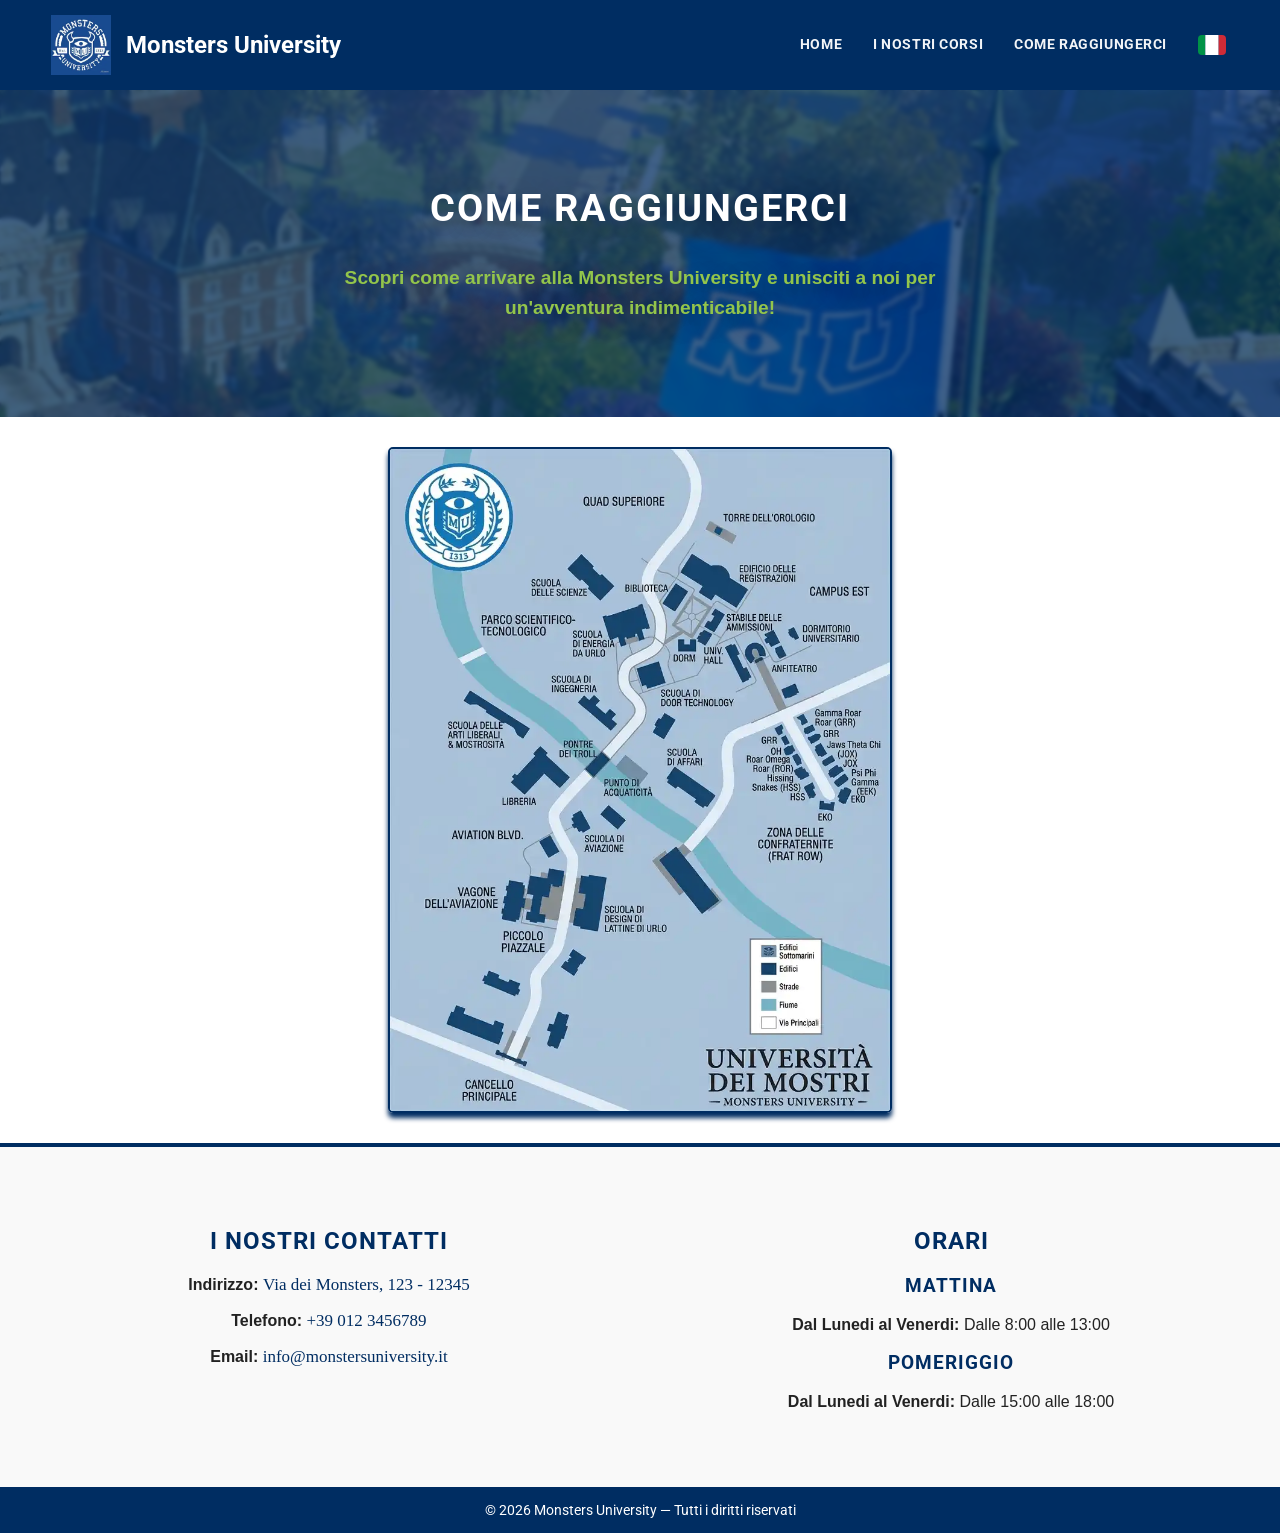
==== commit 0b219fcf: "Upgrade: Importata mappa in lingua inglese e corretto header ComeRaggiungerci in responsive." ====
--- a/pages/comeRaggiungerci.html
+++ b/pages/comeRaggiungerci.html
@@ -99,6 +99,7 @@
     <script src="../services/lang.js"></script>
     <!-- Logica cambio lingua -->
     <script src="../services/langService.js"></script>
+    
 </body>
 
 </html>
--- a/css/navbar.css
+++ b/css/navbar.css
@@ -70,46 +70,6 @@
 
 .nav-links a:hover {
     color: #7fb24a;
-}
-
-/* --- SELETTORE LINGUA (Shared Styles) --- */
-.flag-img {
-    width: 28px;
-    height: 20px;
-    object-fit: cover;
-    border-radius: 4px;
-    margin-right: 10px;
-    display: inline-block;
-    vertical-align: middle;
-}
-
-.visually-hidden {
-    position: absolute !important;
-    height: 1px;
-    width: 1px;
-    overflow: hidden;
-    clip: rect(1px, 1px, 1px, 1px);
-    white-space: nowrap;
-}
-
-/* --- Selettore Lingua Desktop --- */
-.nav-lang {
-    position: relative;
-    display: flex;
-    align-items: center;
-}
-
-.nav-lang .lang-toggle {
-    background: none;
-    border: none;
-    color: white;
-    display: flex;
-    align-items: center;
-    gap: 8px;
-    padding: 6px 8px;
-    border-radius: 8px;
-    cursor: pointer;
-    height: 44px;
 }
 
 .nav-lang .lang-toggle:hover {
@@ -153,27 +113,35 @@
 }
 
 /* --- HAMBURGER MENU --- */
-.hamburger {
+.hamburger-btn {
     display: none;
     /* Nascosto su desktop */
-    flex-direction: column;
-    gap: 5px;
     background: none;
     border: none;
     cursor: pointer;
-    width: 50px !important;
+    width: 48px;
+    height: 48px;
     z-index: 1100;
-    padding: 10px;
-    /* Recupera il padding per allinearsi al bordo */
-    transition: right 0.3s ease;
-}
-
-.hamburger span {
+    padding: 8px;
+    position: relative;
+}
+
+.hamburger-btn .bar {
+    display: block;
     width: 28px;
     height: 3px;
     background: white;
     border-radius: 3px;
-    transition: transform 0.4s cubic-bezier(.2, .9, .25, 1), opacity 0.2s ease;
+    margin: 6px auto;
+    transition: transform 320ms cubic-bezier(.2,.9,.25,1), background 160ms linear, top 320ms cubic-bezier(.2,.9,.25,1), width 160ms ease;
+    position: absolute;
+    left: 50%;
+    transform: translateX(-50%);
+}
+
+/* Rimuove la transizione sul transform SOLO per la barra centrale: lo scale avverrà istantaneamente */
+.hamburger-btn .bar:nth-child(2) {
+    transition: top 320ms cubic-bezier(.2,.9,.25,1), background 160ms linear;
 }
 
 /* --- RESPONSIVE (Mobile) --- */
@@ -233,60 +201,67 @@
         overflow: visible !important; /* Garantisce che la X sia sempre visibile anche se esce dai confini del bottone */
         margin-right: 0;
         padding: 0;
-    }
-
-    .hamburger span {
+        transition: transform 0.22s cubic-bezier(.2,.9,.25,1);
+    }
+
+    .hamburger-btn {
+        display: flex;
+        width: 48px;
+        height: 48px;
+        background: none;
+        border: none;
+        cursor: pointer;
+        position: relative;
+        z-index: 2000;
+        /* Allineamento: rimuoviamo margin-left:auto e applichiamo margin-right
+           per far combaciare il bottone con il padding della navbar */
+        margin-left: 0;
+        margin-right: 2%;
+        margin-top: -2%;
+        overflow: visible !important; /* Garantisce che la X sia sempre visibile anche se esce dai confini del bottone */
+        padding: 0;
+        transition: transform 0.22s cubic-bezier(.2,.9,.25,1);
+        align-self: center;
+    }
+
+    .hamburger-btn .bar {
         position: absolute;
-        width: 26px;
+        width: 22px;
         height: 3px;
         background: white;
         border-radius: 3px;
-        transition: all 0.4s ease-in-out;
-        /* Centratura assoluta rispetto al bottone 45x45 */
+        transition: transform 320ms cubic-bezier(.2,.9,.25,1), top 320ms cubic-bezier(.2,.9,.25,1), background 160ms linear, width 160ms ease;
         left: 50%;
+        transform: translateX(-50%);
+    }
+
+    /* stato chiuso */
+    .hamburger-btn .bar:nth-child(1) { top: calc(50% - 9px); }
+    .hamburger-btn .bar:nth-child(2) { top: 50%; }
+    .hamburger-btn .bar:nth-child(3) { top: calc(50% + 9px); }
+
+    .hamburger-btn.open { overflow: visible !important; isolation: isolate; }
+
+    /* stato aperto: X */
+    .hamburger-btn.open .bar:nth-child(1) {
         top: 50%;
-        transform-origin: center center;
-    }
-
-    /* --- STATO CHIUSO (Lineette distanziate) --- */
-    .hamburger span:nth-child(1) {
-        transform: translate(-50%, -10px);
-    }
-
-    .hamburger span:nth-child(2) {
-        transform: translate(-50%, -50%);
-    }
-
-    .hamburger span:nth-child(3) {
-        transform: translate(-50%, 7px);
-    }
-
-    /* --- STATO APERTO (La X perfetta) --- */
-    .hamburger.open {
-        position: relative !important;
-         /* Rende il bottone relativo per mantenere la X sempre visibile */
-        overflow: visible !important;
-        /* Forza il contesto di rendering sopra tutto */
-        isolation: isolate;
-    }
-
-    .hamburger.open span {
-        width: 24px !important;
-        /* Misura equilibrata */
-    }
-
-    .hamburger.open span:nth-child(1) {
-        transform: translate(-50%, -50%) rotate(45deg);
-    }
-
-    .hamburger.open span:nth-child(2) {
-        opacity: 0;
-        transform: translate(-150%, -50%);
-        /* Schizza via a sinistra */
-    }
-
-    .hamburger.open span:nth-child(3) {
-        transform: translate(-50%, -50%) rotate(-45deg);
+        transform: translateX(-50%) rotate(45deg);
+    }
+
+    .hamburger-btn.open .bar:nth-child(2) {
+        top: 50%;
+        transform: translateX(-50%) scaleX(0);
+    }
+
+    .hamburger-btn.open .bar:nth-child(3) {
+        top: 50%;
+        transform: translateX(-50%) rotate(-45deg);
+    }
+
+    /* enlarge X bars when open */
+    .hamburger-btn.open .bar:nth-child(1),
+    .hamburger-btn.open .bar:nth-child(3) {
+        width: 25px;
     }
 
     .menuSmartphone {
@@ -302,15 +277,18 @@
         top: 0;
         /* Copre tutto lo schermo */
         left: 0;
-        transition: all 0.1s ease-in-out;
-        opacity: 0;
+        /* rimuoviamo la transizione di opacità per apertura senza fade */
+        transition: transform 0.01s ease-in-out;
+        opacity: 0.9;
         pointer-events: none;
         z-index: 900;
     }
 
     .menuSmartphone.open {
-        opacity: 1;
+        /* rendi visibile immediatamente senza transizione di opacità */
+        opacity: 1 !important;
         pointer-events: auto;
+        transform: translateY(0);
     }
 
     .menuSmartphone a {
--- a/css/styles.min.css
+++ b/css/styles.min.css
@@ -364,7 +364,7 @@
 }
 
 .timeline li strong {
-    color: var(--accent);
+    color: var(--primary);
     margin-right: 8px
 }
 
--- a/css/comeRaggiungerci.css
+++ b/css/comeRaggiungerci.css
@@ -1,5 +1,44 @@
 h1{
     font-size: 2.5rem;
+}
+
+/* Titolo specifico per l'header "Come Raggiungerci": più piccolo e centrato */
+.hero-come-raggiungerci .hero-contenuti h1 {
+    font-size: 1.8rem;
+    text-align: center;
+    margin: 0 0 8px 0;
+    line-height: 1.05;
+}
+
+/* Rendiamo il titolo coerente con gli header delle altre pagine (.hero-contenuti h2) */
+.hero-come-raggiungerci .hero-contenuti h1 {
+    font-family: 'Roboto Slab', serif;
+    font-size: 2.4rem !important;
+    /* Spazio superiore per evitare sovrapposizione con la navbar */
+    margin: 140px 0 15px 0 !important;
+    line-height: 1.05 !important;
+    color: #ffffff !important;
+    text-transform: uppercase !important;
+    letter-spacing: 2px !important;
+    text-align: center !important;
+}
+
+@media (max-width: 768px) {
+    .hero-come-raggiungerci .hero-contenuti h1 {
+        font-size: 2.4rem !important;
+    }
+}
+
+@media (min-width: 769px) {
+    .hero-come-raggiungerci .hero-contenuti h1 {
+        font-size: 2.1rem;
+    }
+}
+
+@media (max-width: 852px) {
+    .hero-come-raggiungerci .hero-contenuti h1 {
+        font-size: 1.4rem;
+    }
 }
 
 .hero-come-raggiungerci {
@@ -18,10 +57,21 @@
     flex-direction: column !important;
     justify-content: center !important;
     align-items: center !important;
-    padding: 10px 20px !important;
+    padding: 20px 20px !important;
     box-sizing: border-box !important;
     width: 100% !important;
     min-height: unset !important;
+}
+
+/* Ensure the hero content is vertically centered inside the overlay */
+.hero-come-raggiungerci .hero-overlay .hero-contenuti {
+    height: 100%;
+    display: flex;
+    flex-direction: column;
+    justify-content: center;
+    align-items: center;
+    padding-top: 0 !important;
+    padding-bottom: 0 !important;
 }
 
 /* Modifiche per la pagina "Come Raggiungerci" */
@@ -60,7 +110,7 @@
 /* Allineo tutti i testi al centro */
 #inizio{
     text-align: center;
-    padding: 70px 5% 20px 5%;
+    padding: 20px 5% 12px 5%;
 }
 
 .info-container {
@@ -89,21 +139,63 @@
     text-align: center; /* Spinge il contenuto degli orari verso il bordo destro */
 }
 
+/* Regole responsive per ridurre l'altezza dello header su mobile */
 @media screen and (max-width: 852px) {
-    .menuSmartphone {
-        top: 0 !important;
-        -webkit-clip-path: circle(0px at 90% 5%) !important;
-        clip-path: circle(0px at 90% 5%) !important;
-    }
-
-    .menuSmartphone.open {
-        -webkit-clip-path: circle(150% at 90% 5%) !important;
-        clip-path: circle(150% at 90% 5%) !important;
-    }
-
-    /* Neutralizza la regola .open generica di styles.min.css */
-    .open:not(.menuSmartphone):not(.hamburger):not(.lang-dropdown) {
-        clip-path: none !important;
-        -webkit-clip-path: none !important;
-    }
-}+    .hero-come-raggiungerci {
+        min-height: 260px !important;
+        background-position: center top !important;
+    }
+
+    .hero-come-raggiungerci .hero-overlay {
+        padding: 28px 12px !important;
+        min-height: 260px !important;
+        justify-content: center !important;
+    }
+
+    #inizio {
+        padding: 36px 5% 12px 5% !important;
+    }
+
+    .hero-descrizione {
+        font-size: 1rem !important;
+    }
+
+    .mappa img { max-width: 90% !important; }
+}
+
+/* Riduci lo spostamento dell'h1 su schermi più piccoli */
+@media screen and (max-width: 852px) {
+    .hero-come-raggiungerci .hero-contenuti h1 {
+        margin-top: 36px !important;
+    }
+}
+
+@media screen and (max-width: 768px) {
+    .hero-come-raggiungerci .hero-contenuti h1 {
+        margin-top: 28px !important;
+    }
+}
+
+/* Assicura che il contenuto dell'header non sia nascosto dalla navbar fissa */
+.hero-come-raggiungerci .hero-overlay {
+    padding-top: calc(70px + 12px) !important;
+}
+
+@media screen and (max-width: 852px) {
+    .hero-come-raggiungerci .hero-overlay {
+        padding-top: calc(70px + 10px) !important;
+    }
+}
+
+/* Slightly increase header height on wider screens to match other pages */
+@media screen and (min-width: 853px) {
+    .hero-come-raggiungerci {
+        min-height: 340px !important;
+    }
+
+    .hero-come-raggiungerci .hero-overlay {
+        padding: 48px 20px !important;
+        min-height: 340px !important;
+    }
+}
+
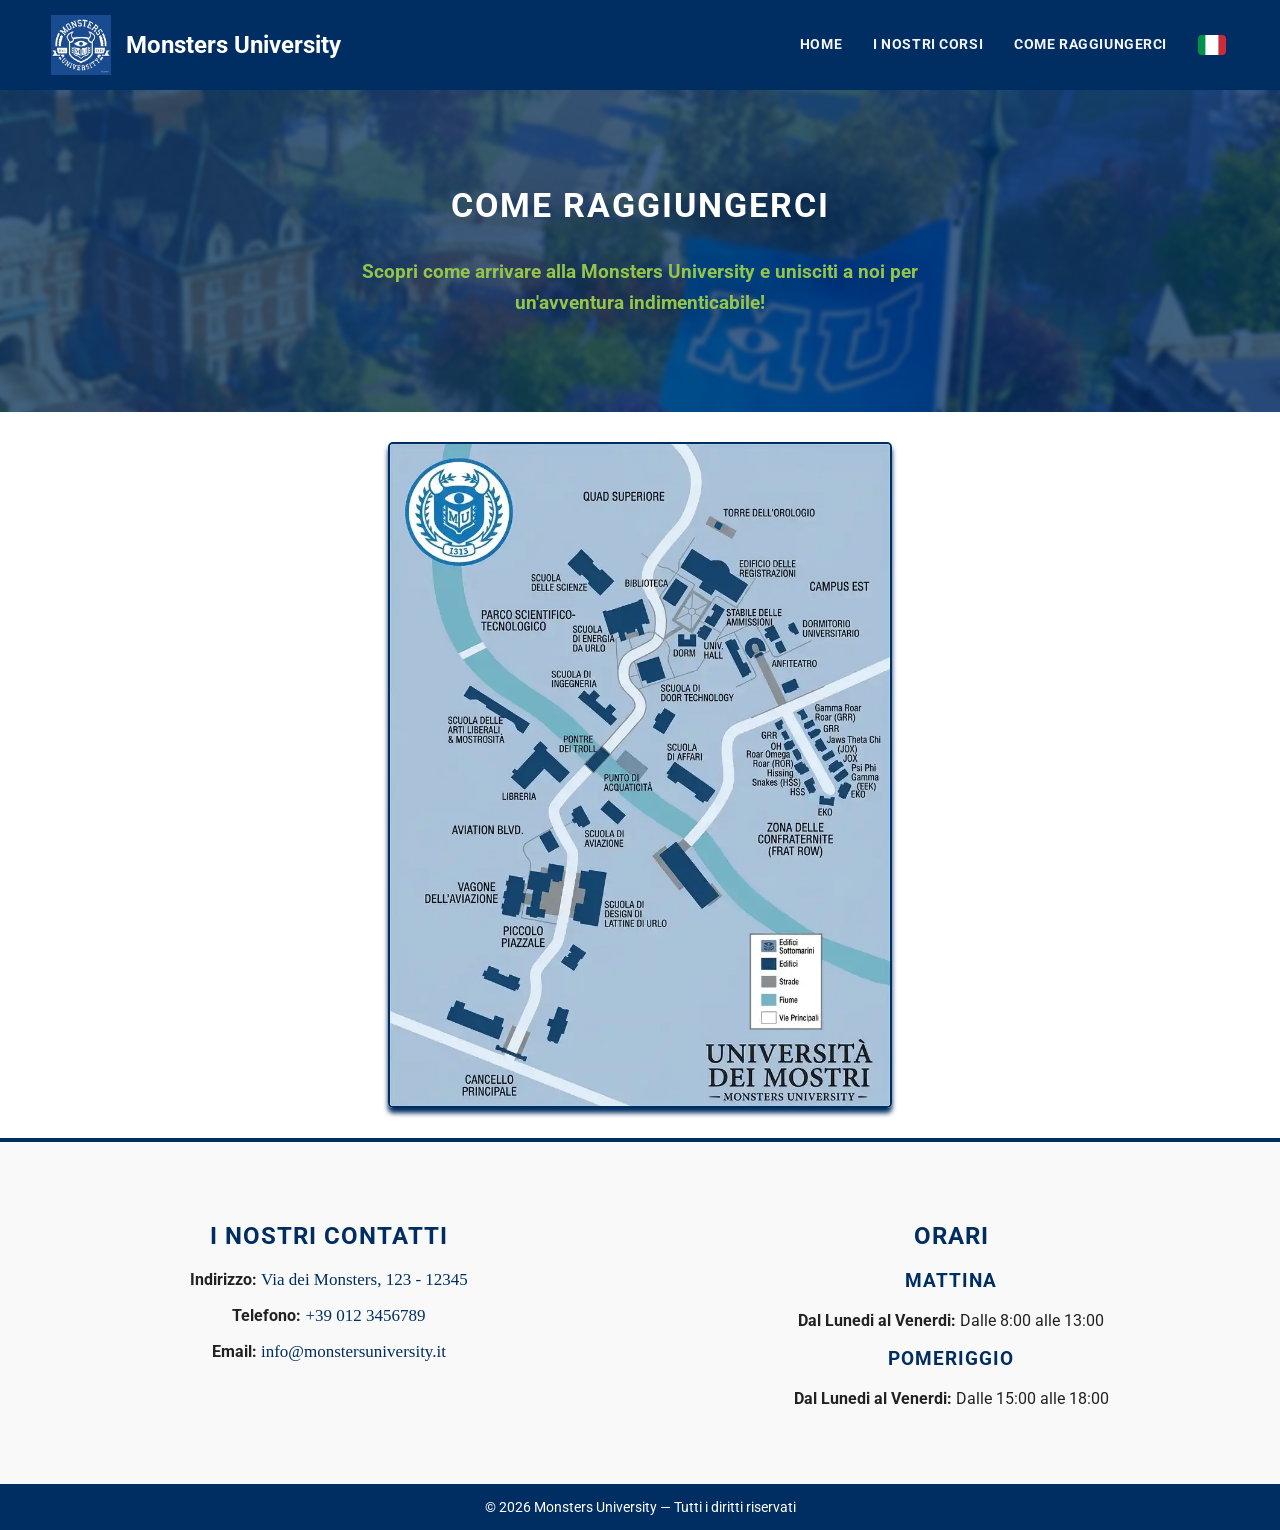
==== commit 4d16a2de: "Upgrade: Aggiunta Lingua ES, FR, DE, Refactor: Ottimizzate immagini, Fix: Risolti i conflitti con So" ====
--- a/pages/comeRaggiungerci.html
+++ b/pages/comeRaggiungerci.html
@@ -13,7 +13,7 @@
     <link rel="stylesheet" href="../css/fonts.css">
     <link rel="stylesheet" href="../css/navbar.css" />
     <link rel="stylesheet" href="../css/cambioLingua.css" />
-    <link rel="stylesheet" href="../css/styles.min.css" />
+    <link rel="stylesheet" href="../css/style.css" />
     <link rel="stylesheet" href="../css/comeRaggiungerci.css" />
     <link rel="stylesheet" href="../css/footer.css" />
 </head>
@@ -40,8 +40,8 @@
                 </div>
             </div>
             <div class="mappa">
-                <img src="../assets/images/mappaUniversitaDesktop.webp" srcset="../assets/images/mappaUniversitaDesktop.webp 500w,
-                    ../assets/images/mappaUniversitaDesktop.webp 1000w" sizes="(max-width: 768px) 90vw, 500px"
+                <img src="../assets/images/lingue/mappaUniversitaDesktop.IT.webp" srcset="../assets/images/lingue/mappaUniversitaDesktop.IT.webp 500w,
+            ../assets/images/lingue/mappaUniversitaDesktop.IT.webp 1000w" sizes="(max-width: 768px) 90vw, 500px"
                     alt="Mappa della Monsters University" loading="lazy" width="500" height="662">
             </div>
         </section>
@@ -89,17 +89,15 @@
     <script src="../JavaScript/customNavbar.js"></script>
     <!-- Footer dinamico aggiunto dai colleghi -->
     <script src="../JavaScript/footer.js"></script>
-    <!-- Template HTML del selettore lingua — deve essere caricato PRIMA di lang.js -->
-    <script src="../JavaScript/cambioLingua.js"></script>
-    <!-- Dizionario italiano — deve essere caricato PRIMA di lang.js -->
-    <script src="../services/i18n/lang.it.js"></script>
-    <!-- Dizionario inglese — deve essere caricato PRIMA di lang.js -->
-    <script src="../services/i18n/lang.en.js"></script>
-    <!-- Assembla i due dizionari — deve essere caricato PRIMA di langService.js -->
-    <script src="../services/lang.js"></script>
+    <!-- Dizionari — devono essere caricati PRIMA di lang.js -->
+    <script src="../services/i18n/lang.it.min.js"></script>
+    <script src="../services/i18n/lang.en.min.js"></script>
+    <script src="../services/i18n/lang.de.min.js"></script>
+    <script src="../services/i18n/lang.es.min.js"></script>
+    <script src="../services/i18n/lang.fr.js"></script>
     <!-- Logica cambio lingua -->
-    <script src="../services/langService.js"></script>
-    
+    <script src="../services/langService.min.js"></script>
+
 </body>
 
 </html>
--- a/css/navbar.css
+++ b/css/navbar.css
@@ -373,4 +373,16 @@
 
 html[lang="en"] .lang-option[data-lang="en"] {
     display: none !important;
+}
+
+html[lang="de"] .lang-option[data-lang="de"] {
+    display: none !important;
+}
+
+html[lang="es"] .lang-option[data-lang="es"] {
+    display: none !important;
+}
+
+html[lang="fr"] .lang-option[data-lang="fr"] {
+    display: none !important;
 }
--- a/css/style.css
+++ b/css/style.css
@@ -0,0 +1,1087 @@
+@font-face {
+    font-family: 'Roboto Slab';
+    font-style: normal;
+    font-weight: 400;
+    font-display: swap;
+    src: url('../assets/fonts/roboto-v51-latin-regular.woff2') format('woff2')
+}
+
+@font-face {
+    font-family: 'Roboto Slab';
+    font-style: normal;
+    font-weight: 700;
+    font-display: swap;
+    src: url('../assets/fonts/roboto-v51-latin-700.woff2') format('woff2')
+}
+
+body {
+    margin: 0;
+    padding-top: 80px;
+    font-family: 'Roboto Slab', Arial, sans-serif;
+    /* Fallback gerarchico */
+    background: linear-gradient(180deg, #f7fbfc 0%, #ffffff 100%);
+    color: var(--text, #212529);
+    -webkit-font-smoothing: antialiased;
+    -moz-osx-font-smoothing: grayscale;
+    overflow-x: hidden;
+    /* Evita scroll orizzontali indesiderati */
+}
+
+h1,
+h2,
+h3 {
+    font-family: 'Roboto Slab', serif;
+    text-transform: uppercase;
+    letter-spacing: 1px;
+    color: #002D62
+}
+
+.title {
+    display: flex;
+    flex-direction: column;
+    justify-content: center;
+    align-items: center;
+    text-align: center;
+    padding: 80px 20px;
+    background-color: #ffffff
+}
+
+.title h1 {
+    margin-bottom: 10px;
+    color: #002D62
+}
+
+.title p {
+    font-size: 1.4rem;
+    color: #1a1a1a;
+    max-width: 600px
+}
+
+.school {
+    display: flex;
+    flex-direction: column;
+    justify-content: center;
+    align-items: center;
+    text-align: center;
+    padding: 80px 5%
+}
+
+.school img {
+    max-width: 50%;
+    height: auto;
+    border: 5px double #002D62;
+    border-radius: 10px;
+    box-shadow: 0 10px 20px rgba(0, 0, 0, 0.2)
+}
+
+.storia {
+    background-color: #f8f9fa;
+    padding: 80px 10%;
+    border-top: 4px solid #002D62;
+    margin: 40px 0 72px 0; /* Unito qui */
+}
+
+.container-storia {
+    max-width: 1000px;
+    margin: 0 auto
+}
+
+.storia h2 {
+    font-size: 2.5rem;
+    margin-bottom: 40px;
+    text-align: center
+}
+
+.storia-grid {
+    display: flex;
+    gap: 50px;
+    align-items: flex-start
+}
+
+.testo-storia p {
+    font-size: 1.1rem;
+    line-height: 1.8;
+    color: #1a1a1a;
+    margin-bottom: 20px
+}
+
+.citazione {
+    background-color: #ffffff;
+    padding: 30px;
+    border-left: 6px solid #002D62;
+    box-shadow: 4px 4px 15px rgba(0, 0, 0, 0.05);
+    min-width: 280px
+}
+
+.citazione blockquote {
+    font-style: italic;
+    font-size: 1.2rem;
+    color: #002D62;
+    margin: 0
+}
+
+.citazione span {
+    display: block;
+    margin-top: 15px;
+    font-weight: bold;
+    font-style: normal;
+    font-size: 0.9rem
+}
+
+@media (max-width:768px) {
+    .hero-content h1 {
+        font-size: 2.2rem
+    }
+
+    .storia-grid {
+        flex-direction: column;
+        text-align: center
+    }
+
+    .school img {
+        max-width: 80%;
+        height: auto
+    }
+
+    .citazione {
+        min-width: unset;
+        width: 100%;
+        box-sizing: border-box
+    }
+}
+
+:root {
+    --primary: #002D62;
+    --accent: #93c54b;
+    --muted: #f6fbf4;
+    --card-bg: #ffffff;
+    --text: #222
+}
+
+.container {
+    max-width: 1200px;
+    margin: 0 auto;
+    padding: 28px 22px
+}
+
+/* Default mobile - immagine leggera */
+.hero-corsi.small {
+    position: relative;
+    background-image: url('../assets/images/accademia-400.webp');
+    background-position: center center;
+    background-size: cover;
+    background-repeat: no-repeat;
+    border-bottom: 0;
+    min-height: 300px;
+    overflow: hidden
+}
+
+.hero-overlay {
+    position: absolute;
+    inset: 0;
+    width: 100%;
+    /* Se la hero ha un'altezza minima, l'overlay la seguirà grazie a inset:0 */
+    background: linear-gradient(180deg, rgba(0, 45, 98, 0.75), rgba(0, 45, 98, 0.45));
+    display: flex;
+    flex-direction: column; /* Preso dal secondo blocco per incolonnare i testi */
+    align-items: center;
+    justify-content: center;
+    padding: 60px 20px;
+    backdrop-filter: blur(2px);
+    box-sizing: border-box;
+    z-index: 2;
+}
+
+.hero-contenuti {
+    position: relative;
+    max-width: 920px;
+    margin: 0 auto; /* Importante per centrare il contenitore se ha un max-width */
+    padding: 72px 0;
+    text-align: center;
+    color: #ffffff;
+    text-shadow: 0 8px 26px rgba(0, 0, 0, 0.36);
+    z-index: 3;
+}
+
+.hero-contenuti h2 {
+    font-family: 'Roboto Slab', serif;
+    font-size: 2.4rem;
+    margin: 0 0 8px 0;
+    line-height: 1.05;
+    color: #ffffff
+}
+
+.hero-contenuti .lead {
+    color: rgba(255, 255, 255, 0.92);
+    margin: 8px 0 18px 0;
+    font-weight: 600
+}
+
+.hero-cta {
+    display: flex;
+    gap: 12px;
+    justify-content: center;
+    align-items: center;
+    margin-top: 14px
+}
+
+.hero-cta .btn-primary {
+    padding: 12px 24px;
+    font-size: 1rem;
+    background: var(--accent);
+    color: #fff;
+    border-radius: 10px;
+    box-shadow: 0 12px 34px rgba(51, 69, 19, 0.18)
+}
+
+.hero-cta .btn-scopri {
+    background: transparent;
+    color: #fff;
+    border: 2px solid rgba(255, 255, 255, 0.18);
+    padding: 10px 18px;
+    border-radius: 8px;
+    font-weight: 700
+}
+
+.hero-cta .btn-scopri:hover {
+    background: rgba(255, 255, 255, 0.06);
+    border-color: rgba(255, 255, 255, 0.26)
+}
+
+.intro {
+    margin-top: 28px;
+    margin-bottom: 28px
+}
+
+.intro-grid {
+    display: grid;
+    grid-template-columns: repeat(3, 1fr);
+    gap: 28px
+}
+
+.card {
+    background: var(--card-bg);
+    border-radius: 12px;
+    padding: 16px 18px 20px 18px;
+    box-shadow: 0 18px 46px rgba(0, 0, 0, 0.08);
+    border: 1px solid rgba(0, 0, 0, 0.06);
+    transition: transform 220ms ease, box-shadow 220ms ease;
+    position: relative
+}
+
+.card::before {
+    content: "";
+    position: absolute;
+    left: 0;
+    right: 0;
+    top: 0;
+    height: 6px;
+    border-top-left-radius: 12px;
+    border-top-right-radius: 12px;
+    background: linear-gradient(90deg, rgba(147, 197, 75, 1) 0%, rgba(0, 45, 98, 1) 100%)
+}
+
+.card h3 {
+    margin: 0 0 6px 0;
+    color: var(--primary);
+    font-size: 1.05rem
+}
+
+.card p {
+    margin: 0 0 12px 0;
+    color: #333
+}
+
+.card .link {
+    color: var(--primary);
+    font-weight: 700
+}
+
+.card:hover {
+    transform: translateY(-6px);
+    transition: transform 220ms ease
+}
+
+.card-img {
+    width: 100%;
+    height: 180px;
+    object-fit: cover;
+    display: block;
+    border-radius: 8px 8px 6px 6px;
+    margin-bottom: 12px
+}
+
+@media (min-width:1200px) {
+    .intro-grid {
+        grid-template-columns: repeat(3, 1fr);
+        gap: 36px
+    }
+
+    .card-img {
+        height: 220px
+    }
+
+    .card {
+        padding: 18px
+    }
+}
+
+.storia-inner {
+    display: grid;
+    grid-template-columns: 1fr 320px;
+    gap: 28px;
+    align-items: start
+}
+
+.storia-main h2 {
+    color: var(--primary);
+    font-size: 1.8rem;
+    margin-bottom: 12px
+}
+
+.storia-main .lead {
+    margin-bottom: 10px;
+    font-weight: 600;
+    color: #16324a
+}
+
+.storia-main p {
+    margin-bottom: 12px;
+    line-height: 1.5;
+    color: #2a2a2a
+}
+
+.timeline {
+    list-style: none;
+    padding: 0;
+    margin: 10px 0 16px 0
+}
+
+.timeline li {
+    padding: 8px 0;
+    border-bottom: 1px dashed rgba(0, 0, 0, 0.04);
+    color: #2b2b2b
+}
+
+.timeline li strong {
+    color: var(--primary);
+    margin-right: 8px
+}
+
+.storia-aside {
+    background: linear-gradient(180deg, #ffffff, #fbfff9);
+    padding: 18px;
+    border-radius: 12px;
+    border: 1px solid rgba(0, 0, 0, 0.04);
+    box-shadow: 0 8px 24px rgba(0, 0, 0, 0.04);
+    text-align: center
+}
+
+.storia-img {
+    width: 100%;
+    height: 140px;
+    object-fit: contain;
+    margin-bottom: 12px
+}
+
+.stats {
+    display: flex;
+    gap: 12px;
+    justify-content: center;
+    margin: 10px 0 8px 0
+}
+
+.stat {
+    text-align: center
+}
+
+.stat strong {
+    display: block;
+    font-size: 1.2rem;
+    color: var(--primary)
+}
+
+.stat span {
+    font-size: 0.85rem;
+    color: #556
+}
+
+.storia-aside .quote {
+    margin-top: 12px;
+    font-style: italic;
+    color: #123;
+    font-size: 0.95rem
+}
+
+footer#site-footer {
+    margin-top: 32px
+}
+
+@media (max-width:900px) {
+    .intro-grid {
+        grid-template-columns: repeat(2, 1fr)
+    }
+
+    .hero-overlay {
+        padding: 64px 18px 48px 18px
+    }
+
+    .hero-contenuti h2 {
+        font-size: 1.9rem
+    }
+
+    .card::before {
+        height: 5px
+    }
+
+    .intro-grid>article.card:first-child .card-img {
+        object-position: center 12%;
+        height: 200px
+    }
+
+    .intro-grid>article.card .card-img {
+        height: 200px
+    }
+}
+
+@media (max-width:600px) {
+    .intro-grid {
+        grid-template-columns: 1fr
+    }
+
+    .hero-overlay {
+        padding: 40px 12px 32px 12px
+    }
+
+    .hero-contenuti h2 {
+        font-size: 1.25rem
+    }
+
+    .container {
+        padding: 12px
+    }
+
+    .intro {
+        margin-top: 12px
+    }
+
+    .hero-cta {
+        flex-direction: column;
+        gap: 8px
+    }
+
+    .intro-grid>article.card:first-child .card-img {
+        object-position: center 8%;
+        height: 180px
+    }
+
+    .intro-grid>article.card .card-img {
+        height: 180px
+    }
+
+    .storia-inner {
+        grid-template-columns: 1fr
+    }
+
+    .storia-aside {
+        order: 1;
+        margin-bottom: 14px
+    }
+
+    .storia-main {
+        order: 2
+    }
+}
+
+.navbar {
+    display: flex;
+    justify-content: space-between;
+    align-items: center;
+    padding: 15px 36px;
+    background-color: #002D62;
+    color: white;
+    position: fixed;
+    top: 0;
+    left: 0;
+    width: 100%;
+    box-sizing: border-box;
+    z-index: 1000
+}
+
+.logo a {
+    display: flex;
+    align-items: center;
+    gap: 12px;
+    text-decoration: none;
+    color: white
+}
+
+.logo a:hover {
+    opacity: 0.9
+}
+
+.logo span {
+    font-family: 'Roboto Slab', serif;
+    color: white
+}
+
+.nav-links a {
+    font-family: 'Roboto Slab', serif;
+    color: rgba(255, 255, 255, 0.95);
+    text-decoration: none;
+    font-size: 0.9rem;
+    font-weight: 600;
+    text-transform: uppercase;
+    letter-spacing: 0.04em;
+    line-height: 1; /* Spostato qui */
+    padding: 6px 8px; /* Spostato qui */
+    transition: color 0.18s ease; /* Aggiunto lo 0 davanti al punto per pulizia */
+    display: flex;
+    align-items: center;
+}
+
+.logo {
+    display: flex;
+    align-items: center;
+    gap: 15px;
+    font-size: 1.5rem;
+    font-weight: bold;
+    transition: .3s;
+    text-decoration: none;
+    margin-left: 15px
+}
+
+.nav-links {
+    list-style: none;
+    display: flex;
+    flex-wrap: wrap;
+    justify-content: center;
+    gap: 15px;
+    margin: 0;
+    padding: 0
+}
+
+.nav-links a:hover {
+    color: #7fb24a
+}
+
+.nav-links li,
+.nav-links a,
+.nav-lang {
+    display: flex;
+    align-items: center
+}
+
+.nav-links a,
+.nav-lang .lang-toggle {
+    height: 44px
+}
+
+.menuSmartphone {
+    display: none
+}
+
+.hamburger {
+    display: none;
+    flex-direction: column;
+    gap: 5px;
+    background: none;
+    border: none;
+    cursor: pointer
+}
+
+.hamburger span {
+    width: 28px;
+    height: 3px;
+    background: white;
+    border-radius: 3px;
+    transition: transform 900ms cubic-bezier(.2, .9, .25, 1), opacity 180ms ease;
+    transform-origin: center
+}
+
+.hamburger.open span:nth-child(1) {
+    transform: translateY(6px) rotate(45deg)
+}
+
+.hamburger.open span:nth-child(2) {
+    opacity: 0;
+    transform: scaleX(.2)
+}
+
+.hamburger.open span:nth-child(3) {
+    transform: translateY(-6px) rotate(-45deg)
+}
+
+@media screen and (max-width:852px) {
+
+    html,
+    body {
+        overflow-x: hidden
+    }
+
+    .menu {
+        display: none
+    }
+
+    .line {
+        width: 30px;
+        height: 2px;
+        margin: 5px
+    }
+
+    nav {
+        width: 100%;
+        display: none
+    }
+
+    .navbar {
+        position: fixed;
+        display: flex;
+        justify-content: space-between;
+        align-items: center;
+        left: 0;
+        top: 0;
+        width: 100%;
+        z-index: 1000;
+        transform: translate();
+        padding: 12px 18px
+    }
+
+    .title {
+        display: flex;
+        margin-top: 10%;
+        flex-direction: column;
+        justify-content: center;
+        align-items: center;
+        text-align: center;
+        padding: 60px 20px;
+        background-color: #ffffff
+    }
+
+    .nav-links {
+        display: none
+    }
+
+    .hamburger {
+        display: flex;
+        flex-direction: column;
+        gap: 5px;
+        margin-left: auto;
+        margin-right: 8px
+    }
+
+    .menuSmartphone {
+        display: flex;
+        position: fixed;
+        list-style: none;
+        padding: 20px;
+        background: #002D62;
+        height: 100vh;
+        width: 100%;
+        flex-direction: column;
+        top: 60px;
+        clip-path: 100% at 50% -50%;
+        -webkit-clip-path: circle(100px at 50% -50%);
+        transition: all 1s ease-out;
+        pointer-events: none;
+        z-index: 900
+    }
+
+    .menuSmartphone a {
+        display: block;
+        padding: 15px 0;
+        color: white;
+        text-decoration: none;
+        font-size: 1.2rem;
+        font-family: 'Roboto Slab', serif
+    }
+
+    .menuSmartphone.open {
+        pointer-events: auto;
+        -webkit-clip-path: circle(150% at 90% 0%);
+        clip-path: circle(150% at 90% 0%)
+    }
+
+    .open {
+        display: flex;
+        clip-path: 1500% at 50% -50%;
+        -webkit-clip-path: circle(1500px at 90% -50%);
+        pointer-events: auto
+    }
+
+    .menu-divider {
+        height: 1px;
+        background: rgba(255, 255, 255, 0.08);
+        margin: 12px 0;
+        width: 100%
+    }
+
+    .menu-lang {
+        margin-bottom: 8px
+    }
+}
+
+.menu-lang {
+    list-style: none
+}
+
+.menu-lang .lang-toggle {
+    display: flex;
+    align-items: center;
+    justify-content: space-between;
+    width: 100%;
+    background: rgba(255, 255, 255, 0.02);
+    border: 1px solid rgba(255, 255, 255, 0.04);
+    padding: 12px 12px;
+    border-radius: 10px;
+    color: rgb(0, 0, 0);
+    font-family: 'Roboto Slab', serif;
+    font-size: 1.05rem;
+    cursor: pointer
+}
+
+.menu-lang .lang-toggle:hover {
+    transform: translateY(-1px);
+    box-shadow: 0 8px 18px rgba(2, 22, 40, 0.45)
+}
+
+.menu-lang .lang-dropdown {
+    display: none; /* Fondamentale per il funzionamento del toggle JS */
+    margin-top: 8px; 
+    padding-left: 8px;
+    border-left: 2px solid rgba(255, 255, 255, 0.03);
+}
+
+.menu-lang .lang-dropdown.open {
+    display: block
+}
+
+.menu-lang .lang-option {
+    display: block;
+    background: none;
+    border: none;
+    color: white;
+    font-family: 'Roboto Slab', serif;
+    font-size: 1.05rem;
+    padding: 10px 0;
+    text-align: left;
+    width: 100%;
+    cursor: pointer
+}
+
+.menu-lang .lang-option:hover {
+    background: rgba(255, 255, 255, 0.04);
+    color: rgb(0, 0, 0)
+}
+
+.flag-img {
+    width: 28px;
+    height: 20px;
+    object-fit: cover;
+    border-radius: 4px;
+    margin-right: 10px;
+    display: inline-block;
+    vertical-align: middle
+}
+
+.menu-lang .lang-label {
+    display: inline-block;
+    margin-left: 8px;
+    font-size: 1.02rem;
+    color: white;
+    vertical-align: middle
+}
+
+.lang-toggle .lang-current-name {
+    margin-left: 8px;
+    font-size: 1.02rem;
+    color: white
+}
+
+.visually-hidden {
+    position: absolute !important;
+    height: 1px;
+    width: 1px;
+    overflow: hidden;
+    clip: rect(1px, 1px, 1px, 1px);
+    white-space: nowrap
+}
+
+.nav-lang {
+    position: relative;
+    display: inline-block
+}
+
+.nav-lang .lang-toggle {
+    background: none;
+    border: none;
+    color: white;
+    display: flex;
+    align-items: center;
+    gap: 8px;
+    padding: 6px 8px;
+    border-radius: 8px;
+    font-family: 'Roboto Slab', serif;
+    font-size: 0.92rem;
+}
+
+.nav-lang .lang-toggle:hover {
+    background: rgba(255, 255, 255, 0.02)
+}
+
+.nav-lang .lang-dropdown {
+    display: none;
+    position: absolute;
+    top: calc(100% + 8px);
+    right: 0;
+    background: rgba(2, 22, 40, 0.98);
+    border-radius: 10px;
+    padding: 6px;
+    min-width: 160px;
+    box-shadow: 0 10px 30px rgba(0, 0, 0, 0.4);
+    z-index: 1100
+}
+
+.nav-lang .lang-dropdown.open {
+    display: block
+}
+
+.nav-lang .lang-option {
+    display: flex;
+    align-items: center;
+    gap: 10px;
+    background: none;
+    border: none;
+    color: white;
+    padding: 8px 10px;
+    width: 100%;
+    text-align: left;
+    cursor: pointer
+}
+
+.nav-lang .lang-option:hover {
+    background: rgba(255, 255, 255, 0.03)
+}
+
+.nav-lang .lang-label {
+    color: white;
+    font-size: 0.98rem
+}
+
+.menu-lang .lang-left {
+    display: flex;
+    align-items: center;
+    gap: 8px
+}
+
+.menu-lang .lang-right {
+    display: flex;
+    align-items: center;
+    gap: 8px;
+    color: rgba(255, 255, 255, 0.8)
+}
+
+.menu-lang .caret {
+    font-size: 0.9rem;
+    margin-left: 6px
+}
+
+.menu-lang .lang-option.selected {
+    font-weight: 700;
+    color: white;
+    background: rgba(0, 0, 0, 0.06);
+    border-radius: 6px;
+    padding-left: 8px
+}
+
+.menu-lang .lang-option::before {
+    content: attr(data-emoji);
+    display: inline-block;
+    margin-right: 10px;
+    font-size: 1.1rem;
+    vertical-align: middle
+}
+
+#lang-selector {
+    display: none
+}
+
+/* nostriCorsi / hero */
+.hero-corsi {
+    position: relative;
+    width: 100%;
+    min-height: 500px;
+    background-image: url('../assets/images/accademia-800.webp');
+    background-size: cover;
+    background-position: center;
+    display: flex;
+    flex-direction: column;
+    justify-content: center;
+    align-items: center;
+    margin-top: 0
+}
+
+.hero-contenuti h1 {
+    font-family: 'Roboto Slab', serif;
+    font-size: 3.5rem;
+    margin-bottom: 15px;
+    color: #ffffff;
+    text-transform: uppercase;
+    letter-spacing: 2px
+}
+
+.hero-descrizione {
+    font-size: 1.3rem;
+    line-height: 1.6;
+    color: #93c54b;
+    margin-bottom: 45px;
+    max-width: 650px;
+    margin-left: auto;
+    margin-right: auto;
+    font-weight: bold
+}
+
+.hero-dettagli {
+    display: flex;
+    justify-content: center;
+    gap: 70px;
+    border-top: 1px solid rgba(255, 255, 255, 0.3);
+    padding-top: 30px
+}
+
+.dettagli-elementi {
+    display: flex;
+    flex-direction: column;
+    align-items: center
+}
+
+.dettagli-elementi strong {
+    font-size: 1rem;
+    text-transform: uppercase;
+    color: rgba(255, 255, 255, 1);
+    letter-spacing: 1px;
+    margin-bottom: 8px
+}
+
+.dettagli-elementi span {
+    font-size: 1.5rem;
+    font-weight: bold;
+    font-family: 'Roboto Slab', serif
+}
+
+.programma {
+    background-color: #f8f9fa;
+    padding: 80px 10%;
+    border-top: 4px solid #002D62
+}
+
+.container-programma {
+    max-width: 1000px;
+    margin: 0 auto
+}
+
+.programma-grid {
+    display: flex;
+    gap: 50px;
+    align-items: flex-start
+}
+
+.immagine-corso {
+    margin-top: 18px;
+    display: block;
+    text-align: center
+}
+
+.immagine-corso img {
+    width: 100%;
+    max-width: 420px;
+    height: auto;
+    display: inline-block;
+    border-radius: 12px;
+    padding: 0;
+    background: #ffffff;
+    border: 6px solid #002D62;
+    box-shadow: 0 14px 36px rgba(0, 45, 98, 0.12), 0 6px 12px rgba(0, 0, 0, 0.06);
+    transition: transform 220ms cubic-bezier(.2, .9, .3, 1), box-shadow 220ms ease
+}
+
+.immagine-corso img:hover {
+    transform: translateY(-6px);
+    box-shadow: 0 20px 48px rgba(0, 45, 98, 0.14), 0 8px 18px rgba(0, 0, 0, 0.08)
+}
+
+@media (max-width:480px) {
+    .immagine-corso img {
+        max-width: 100%;
+        border-radius: 10px;
+        border-width: 5px;
+        padding: 0
+    }
+}
+
+@media (min-width:1000px) {
+    .immagine-corso img {
+        border-radius: 14px;
+        padding: 0;
+        max-width: 90%
+    }
+}
+
+.hero-corsi.small .hero-overlay {
+    min-height: 300px;
+    padding: 36px 16px
+}
+
+.hero-corsi.small .hero-contenuti h1,
+.hero-corsi.small .hero-contenuti h2 {
+    font-size: 2rem;
+    letter-spacing: 1.5px
+}
+
+@media (max-width:768px) {
+    .hero-corsi.small {
+        height: 260px !important;
+        min-height: 260px !important
+    }
+
+    .hero-corsi.small .hero-overlay {
+        padding: 28px 14px
+    }
+
+    .hero-corsi.small .hero-contenuti h1,
+    .hero-corsi.small .hero-contenuti h2 {
+        font-size: 1.6rem
+    }
+}
+
+.footer {
+    background-color: #002D62;
+    color: white;
+    text-align: center;
+    padding: 15px 20px;
+    font-family: 'Roboto Slab', serif;
+    font-size: .85rem;
+    width: 100%;
+    box-sizing: border-box;
+    margin-left: 0;
+    margin-right: 0
+}
+
+.site-footer p {
+    margin: 0;
+    color: #ffffff
+}
+
+@media screen and (max-width:768px) {
+    .site-footer {
+        padding: 12px 15px;
+        font-size: .75rem
+    }
+}
+
+/* Desktop - immagine full quality */
+@media (min-width: 801px) {
+    .hero-corsi.small {
+        background-image: url('../assets/images/accademia.webp');
+    }
+}
--- a/css/comeRaggiungerci.css
+++ b/css/comeRaggiungerci.css
@@ -1,26 +1,17 @@
-h1{
+h1 {
     font-size: 2.5rem;
 }
 
-/* Titolo specifico per l'header "Come Raggiungerci": più piccolo e centrato */
 .hero-come-raggiungerci .hero-contenuti h1 {
-    font-size: 1.8rem;
-    text-align: center;
-    margin: 0 0 8px 0;
+    /* Specifica per la pagina "Come Raggiungerci" */
+    font-family: 'Roboto Slab', serif;
+    font-size: 2.4rem;
+    text-align: center;
+    margin: 140px 0 15px 0;
     line-height: 1.05;
-}
-
-/* Rendiamo il titolo coerente con gli header delle altre pagine (.hero-contenuti h2) */
-.hero-come-raggiungerci .hero-contenuti h1 {
-    font-family: 'Roboto Slab', serif;
-    font-size: 2.4rem !important;
-    /* Spazio superiore per evitare sovrapposizione con la navbar */
-    margin: 140px 0 15px 0 !important;
-    line-height: 1.05 !important;
-    color: #ffffff !important;
-    text-transform: uppercase !important;
-    letter-spacing: 2px !important;
-    text-align: center !important;
+    color: #ffffff;
+    text-transform: uppercase;
+    letter-spacing: 2px;
 }
 
 @media (max-width: 768px) {
@@ -43,7 +34,7 @@
 
 .hero-come-raggiungerci {
     position: relative;
-    background-image: url('../assets/images/accademia.webp') !important;
+    background-image: url('../assets/images/accademia-400.webp') !important;
     background-size: cover !important;
     background-position: center !important;
 }
@@ -75,8 +66,8 @@
 }
 
 /* Modifiche per la pagina "Come Raggiungerci" */
-.hero-descrizione{
-  font-size: 1.2rem;
+.hero-descrizione {
+    font-size: 1.2rem;
 }
 
 /* Impostazione bordo e immagine della mappa */
@@ -92,8 +83,10 @@
 
 .mappa img {
     display: block;
-    height: auto;    /* Mantiene le proporzioni corrette */
-    margin: 0 auto;  /* La centra nel contenitore */
+    height: auto;
+    /* Mantiene le proporzioni corrette */
+    margin: 0 auto;
+    /* La centra nel contenitore */
     max-width: 50%;
     border: 2px double #002d62;
     box-shadow: 0 5px 5px rgb(0, 45, 98);
@@ -103,31 +96,34 @@
 /* Su Desktop la vogliamo un po' più piccolina per non occupare tutto */
 @media (min-width: 769px) {
     .mappa img {
-        max-width: 500px; 
+        max-width: 500px;
     }
 }
 
 /* Allineo tutti i testi al centro */
-#inizio{
+#inizio {
     text-align: center;
     padding: 20px 5% 12px 5%;
 }
 
 .info-container {
-    display: flex;             
+    display: flex;
     justify-content: space-between;
-    align-items: flex-start;       
-    padding: 60px 5%;             
+    align-items: flex-start;
+    padding: 60px 5%;
     background-color: #f9f9f9;
     border-top: 4px solid #002D62;
 }
-.contatti, .orari {
+
+.contatti,
+.orari {
     flex: 1;
-    max-width: 46%; /* Lasciamo un 10% di "aria" in mezzo */
-    text-align: center;
-}
-
-.informazioni{
+    max-width: 46%;
+    /* Lasciamo un 10% di "aria" in mezzo */
+    text-align: center;
+}
+
+.informazioni {
     font-family: 'Graduate', serif;
     color: #002D62;
     text-decoration: none;
@@ -136,7 +132,8 @@
 
 
 .orari {
-    text-align: center; /* Spinge il contenuto degli orari verso il bordo destro */
+    text-align: center;
+    /* Spinge il contenuto degli orari verso il bordo destro */
 }
 
 /* Regole responsive per ridurre l'altezza dello header su mobile */
@@ -160,7 +157,9 @@
         font-size: 1rem !important;
     }
 
-    .mappa img { max-width: 90% !important; }
+    .mappa img {
+        max-width: 90% !important;
+    }
 }
 
 /* Riduci lo spostamento dell'h1 su schermi più piccoli */
@@ -199,3 +198,8 @@
     }
 }
 
+@media (min-width: 801px) {
+    .hero-come-raggiungerci {
+        background-image: url('../assets/images/accademia.webp') !important;
+    }
+}
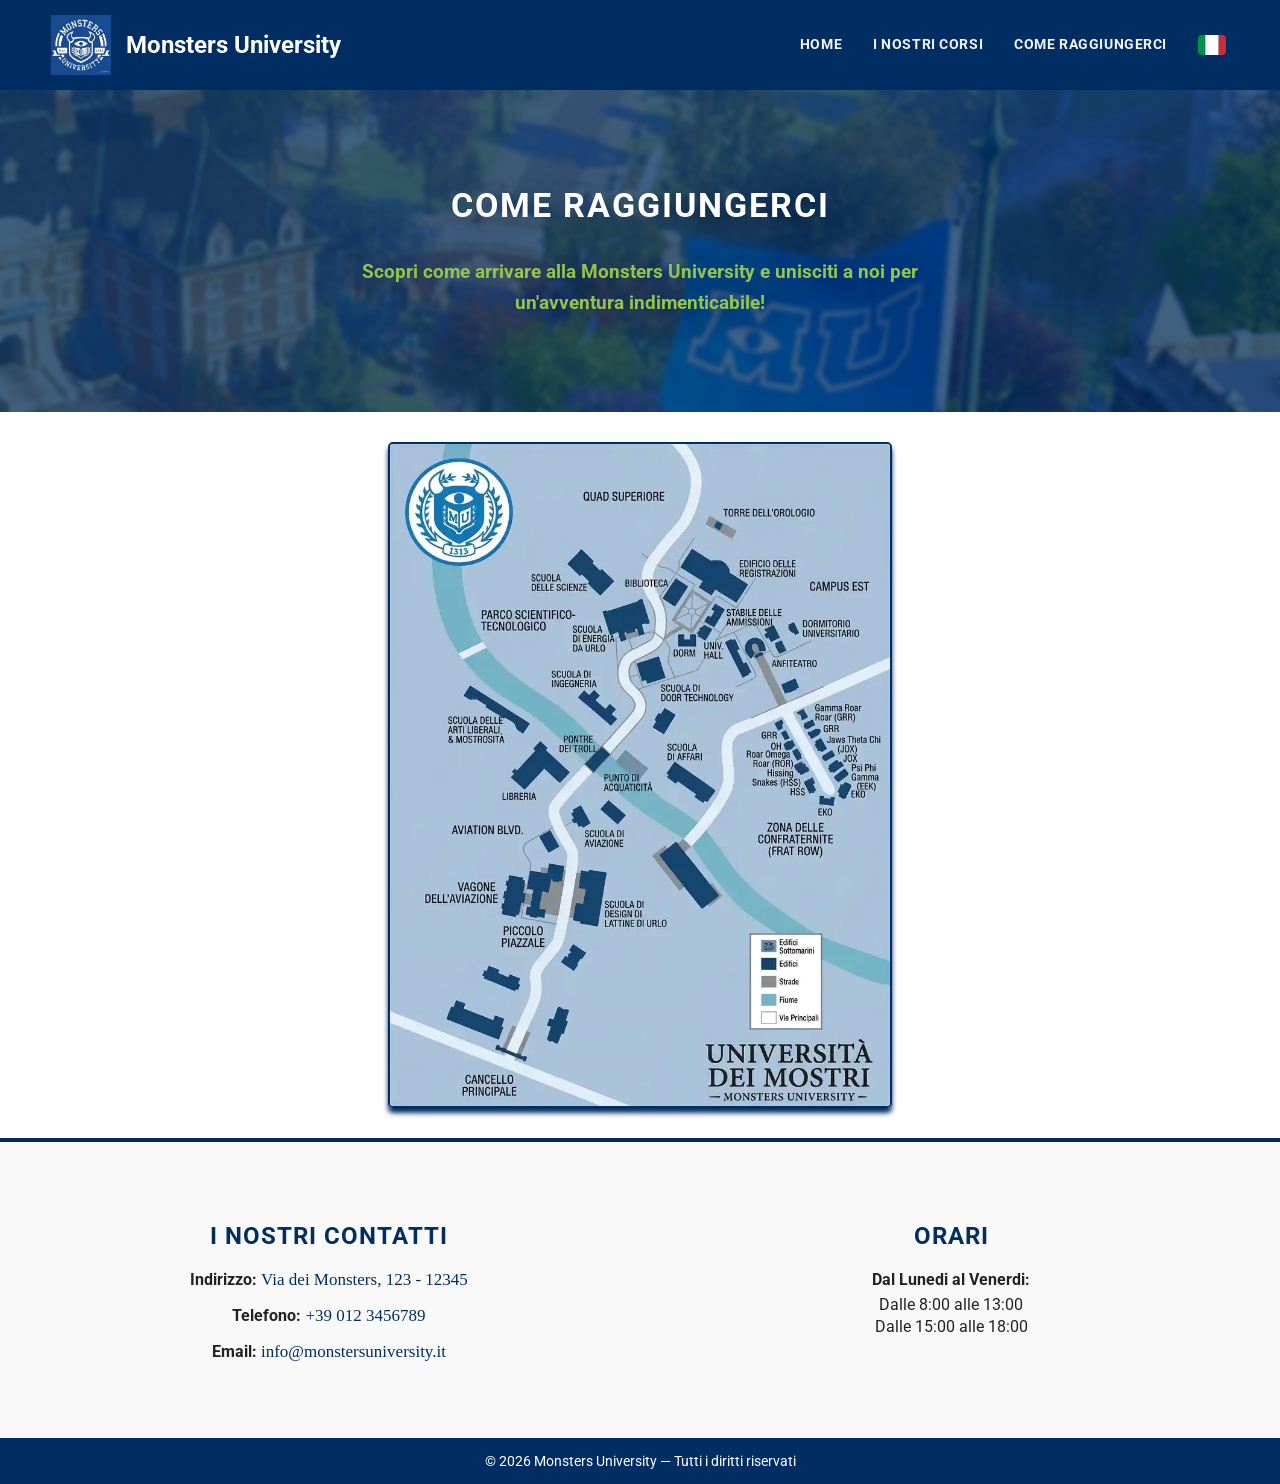
==== commit 2cd600c0: "Fix: pagina comeRaggiungerci: unificato orari, Indirizzo: Unificata via per tutte le lingue" ====
--- a/pages/comeRaggiungerci.html
+++ b/pages/comeRaggiungerci.html
@@ -1,24 +1,27 @@
-<!DOCTYPE html>
+<!doctype html>
 <html lang="it">
+  <head>
+    <meta charset="UTF-8" />
+    <meta name="viewport" content="width=device-width, initial-scale=1.0" />
+    <meta name="description" content="Come Raggiungerci" />
+    <title>Monsters University</title>
 
-<head>
-    <meta charset="UTF-8">
-    <meta name="viewport" content="width=device-width, initial-scale=1.0">
-    <meta name="description" content="Come Raggiungerci">
-    <title>Monsters University — Come Raggiungerci</title>
-
-    <link rel="shortcut icon" href="../assets/images/Favicon.ico" type="image/x-icon" />
+    <link
+      rel="shortcut icon"
+      href="../assets/images/Favicon.ico"
+      type="image/x-icon"
+    />
 
     <!-- Fogli di stile separati per responsabilità: navbar, stili globali, footer e lo stile specifico per comeRaggiungerci -->
-    <link rel="stylesheet" href="../css/fonts.css">
+    <link rel="stylesheet" href="../css/fonts.css" />
     <link rel="stylesheet" href="../css/navbar.css" />
     <link rel="stylesheet" href="../css/cambioLingua.css" />
     <link rel="stylesheet" href="../css/style.css" />
     <link rel="stylesheet" href="../css/comeRaggiungerci.css" />
     <link rel="stylesheet" href="../css/footer.css" />
-</head>
+  </head>
 
-<body>
+  <body>
     <!-- Navbar iniettata dinamicamente da caricaNavBar.js -->
     <div id="navbar-placeholder"></div>
 
@@ -29,54 +32,70 @@
     <div id="menu-smartphone-placeholder"></div>
 
     <main>
+      <!-- Contenuto della pagina "Come Raggiungerci" -->
+      <section class="hero-come-raggiungerci">
+        <div class="hero-overlay">
+          <div class="hero-contenuti" id="inizio">
+            <h1 data-i18n="cr_hero_title">Come Raggiungerci</h1>
+            <p class="hero-descrizione" data-i18n="cr_hero_descrizione">
+              Scopri come arrivare alla Monsters University e unisciti a noi per
+              un'avventura indimenticabile!
+            </p>
+          </div>
+        </div>
+        <div class="mappa">
+          <img
+            src="../assets/images/lingue/mappaUniversitaDesktop.IT.webp"
+            srcset="
+              ../assets/images/lingue/mappaUniversitaDesktop.IT.webp  500w,
+              ../assets/images/lingue/mappaUniversitaDesktop.IT.webp 1000w
+            "
+            sizes="(max-width: 768px) 90vw, 500px"
+            alt="Mappa della Monsters University"
+            loading="lazy"
+            width="500"
+            height="662"
+          />
+        </div>
+      </section>
 
-        <!-- Contenuto della pagina "Come Raggiungerci" -->
-        <section class="hero-come-raggiungerci">
-            <div class="hero-overlay">
-                <div class="hero-contenuti" id="inizio">
-                    <h1 data-i18n="cr_hero_title">Come Raggiungerci</h1>
-                    <p class="hero-descrizione" data-i18n="cr_hero_descrizione">Scopri come arrivare alla Monsters
-                        University e unisciti a noi per un'avventura indimenticabile!</p>
-                </div>
-            </div>
-            <div class="mappa">
-                <img src="../assets/images/lingue/mappaUniversitaDesktop.IT.webp" srcset="../assets/images/lingue/mappaUniversitaDesktop.IT.webp 500w,
-            ../assets/images/lingue/mappaUniversitaDesktop.IT.webp 1000w" sizes="(max-width: 768px) 90vw, 500px"
-                    alt="Mappa della Monsters University" loading="lazy" width="500" height="662">
-            </div>
-        </section>
-
-        <section class="info-container">
-            <div class="contatti">
-                <h2 data-i18n="cr_contatti_titolo">I nostri contatti</h2>
-                <p>
-                    <strong data-i18n="cr_indirizzo_label">Indirizzo: </strong>
-                    <a href="http://maps.google.com/?q=Via+dei+Monsters%2C+123+-+12345+-+Monstropolis" target="_blank"
-                        class="informazioni" data-i18n="cr_indirizzo_valore">Via dei Monsters, 123 - 12345</a>
-                </p>
-                <p>
-                    <strong data-i18n="cr_telefono_label">Telefono: </strong>
-                    <span class="informazioni">+39 012 3456789</span>
-                </p>
-                <p>
-                    <strong data-i18n="cr_email_label">Email: </strong>
-                    <a href="mailto:info@monstersuniversity.it" class="informazioni">info@monstersuniversity.it</a>
-                </p>
-            </div>
-            <div class="orari">
-                <h2 data-i18n="cr_orari_titolo">Orari</h2>
-                <h3 data-i18n="cr_orari_mattina">Mattina</h3>
-                <p>
-                    <strong data-i18n="cr_orari_lun_ven">Dal Lunedi al Venerdi: </strong>
-                    <span data-i18n="cr_orari_mattina_ore">Dalle 8:00 alle 13:00</span>
-                </p>
-                <h3 data-i18n="cr_orari_pomeriggio">Pomeriggio</h3>
-                <p>
-                    <strong data-i18n="cr_orari_lun_ven">Dal Lunedi al Venerdi: </strong>
-                    <span data-i18n="cr_orari_pomeriggio_ore">Dalle 15:00 alle 18:00</span>
-                </p>
-            </div>
-        </section>
+      <section class="info-container">
+        <div class="contatti">
+          <h2 data-i18n="cr_contatti_titolo">I nostri contatti</h2>
+          <p>
+            <strong data-i18n="cr_indirizzo_label">Indirizzo: </strong>
+            <a
+              href="http://maps.google.com/?q=Via+dei+Monsters%2C+123+-+12345+-+Monstropolis"
+              target="_blank"
+              class="informazioni"
+              data-i18n="cr_indirizzo_valore"
+              >Via dei Monsters, 123 - 12345</a
+            >
+          </p>
+          <p>
+            <strong data-i18n="cr_telefono_label">Telefono: </strong>
+            <span class="informazioni">+39 012 3456789</span>
+          </p>
+          <p>
+            <strong data-i18n="cr_email_label">Email: </strong>
+            <a href="mailto:info@monstersuniversity.it" class="informazioni"
+              >info@monstersuniversity.it</a
+            >
+          </p>
+        </div>
+        <div class="orari">
+          <h2 data-i18n="cr_orari_titolo">Orari</h2>
+          <p>
+            <strong data-i18n="cr_orari_lun_ven"
+              >Dal Lunedì al Venerdì:
+            </strong>
+            <span class="orari-flow">
+              <span data-i18n="cr_orari_mattina_ore">8:00 – 13:00 </span>
+              <span data-i18n="cr_orari_pomeriggio_ore">15:00 – 18:00</span>
+            </span>
+          </p>
+        </div>
+      </section>
     </main>
 
     <!-- jQuery: libreria esterna, deve essere caricata per prima -->
@@ -97,7 +116,5 @@
     <script src="../services/i18n/lang.fr.js"></script>
     <!-- Logica cambio lingua -->
     <script src="../services/langService.min.js"></script>
-
-</body>
-
-</html>+  </body>
+</html>
--- a/css/comeRaggiungerci.css
+++ b/css/comeRaggiungerci.css
@@ -202,4 +202,22 @@
     .hero-come-raggiungerci {
         background-image: url('../assets/images/accademia.webp') !important;
     }
+}
+
+/* AGGIUNGI QUI SOTTO */
+.orari p {
+    display: flex;
+    flex-direction: column;
+    align-items: center;
+}
+
+.orari-flow {
+    display: flex;
+    flex-direction: column;
+    margin-top: 5px;
+}
+
+.orari-flow span {
+    display: block;
+    line-height: 1.4;
 }
